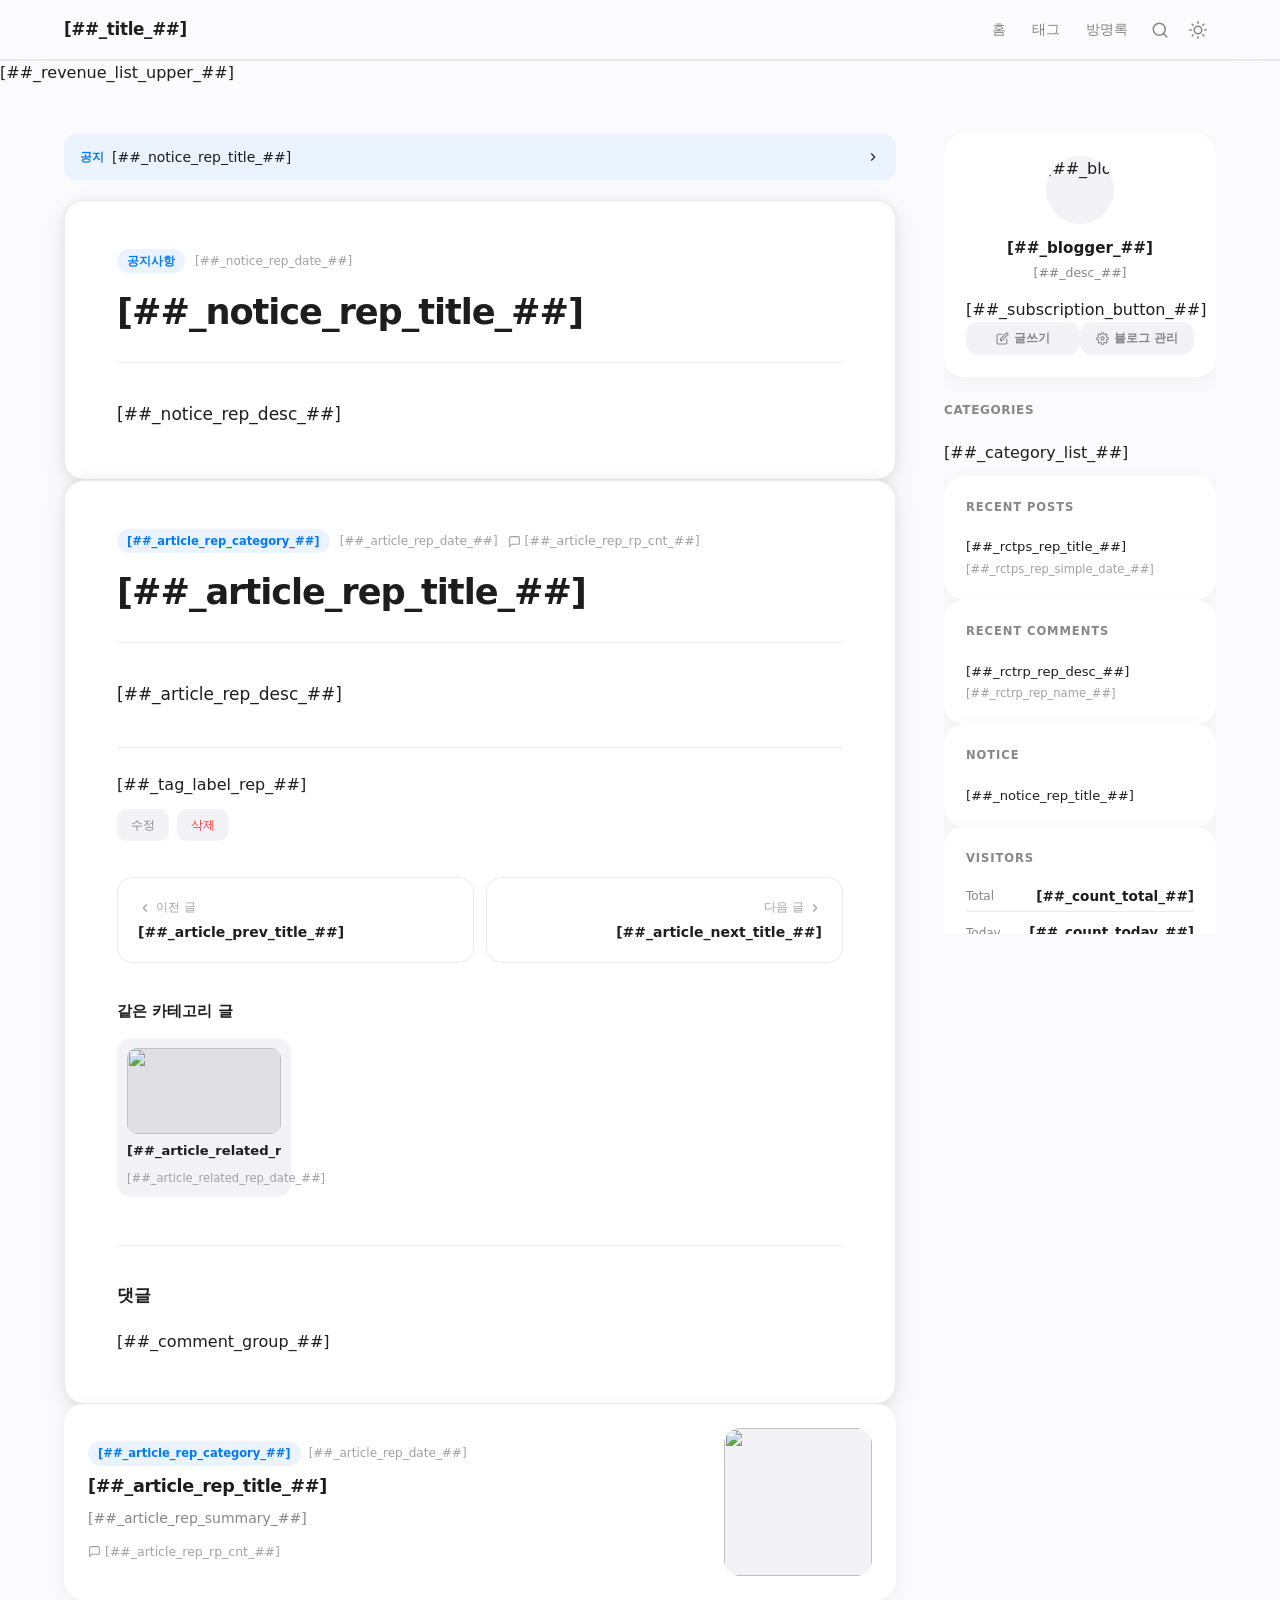
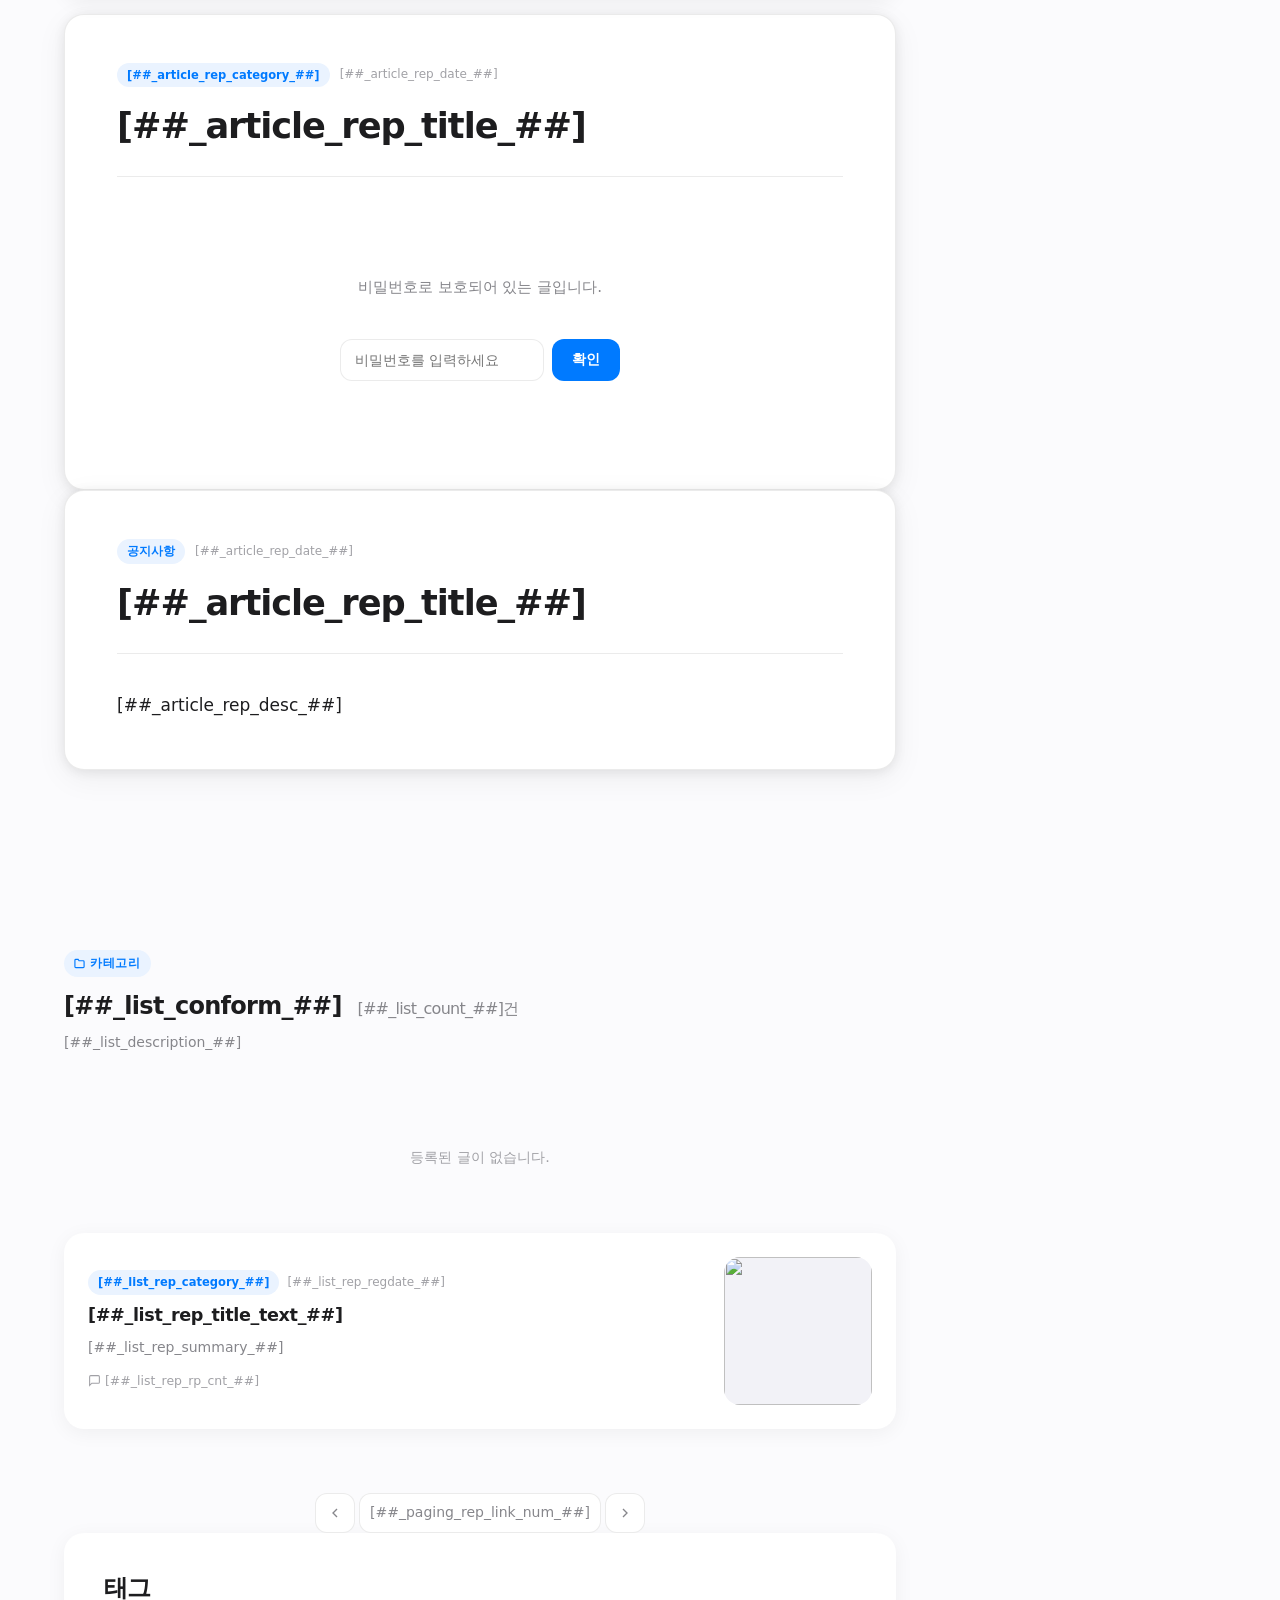
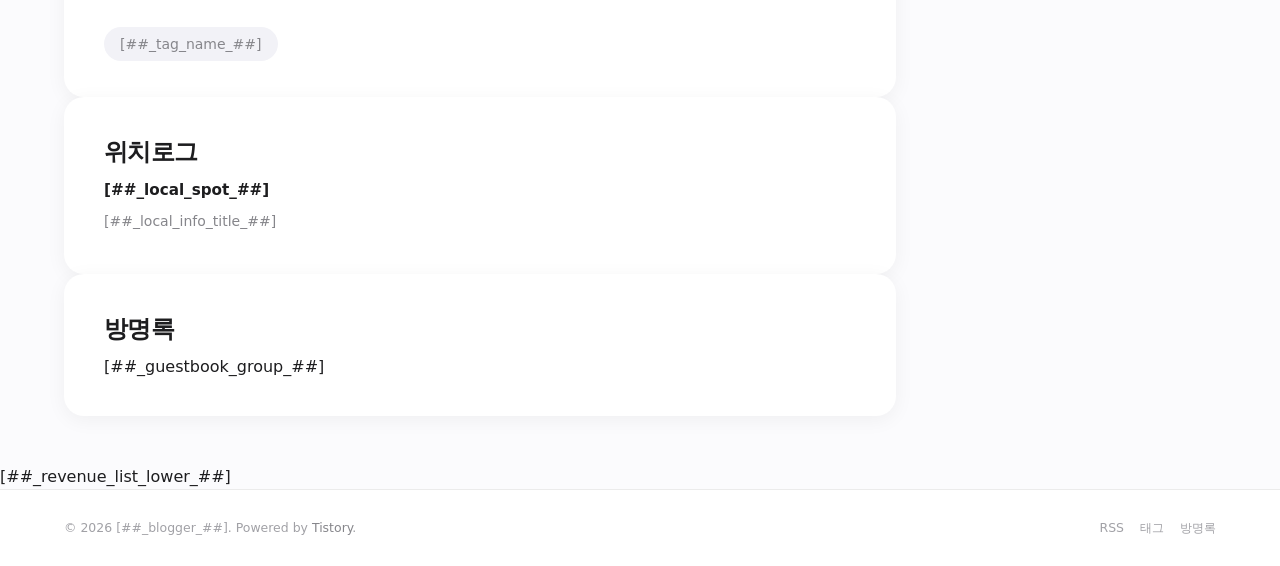
==== skin.html @ ece9ba7c "First Version: Yangne-Throwing_Apple" ====
<!DOCTYPE html>
<html lang="ko" data-theme="light">
<head>
  <title>[##_page_title_##]</title>
  <meta name="viewport" content="width=device-width, initial-scale=1.0">
  <meta charset="utf-8" />
  <meta name="title" content="[##_page_title_##] :: [##_title_##]" />
  <link rel="alternate" type="application/rss+xml" title="[##_title_##]" href="[##_rss_url_##]" />
  <link rel="stylesheet" href="//cdn.jsdelivr.net/npm/xeicon@2.3.3/xeicon.min.css">
  <link rel="stylesheet" href="./style.css" />

  <!-- Pre-paint theme init: runs before CSS renders to prevent flash -->
  <script>
    (function () {
      var saved = localStorage.getItem('atm-theme');
      var preferred = window.matchMedia('(prefers-color-scheme: dark)').matches ? 'dark' : 'light';
      document.documentElement.dataset.theme = saved || preferred;
    }());
  </script>

  <!-- Cover image override (skin option) -->
  <s_if_var_cover-image>
  <style>.hero-bg { background-image: url('[##_var_cover-image_##]') !important; }</style>
  </s_if_var_cover-image>

  <link rel="preconnect" href="https://cdn.jsdelivr.net" crossorigin>
  <link rel="preload" as="style" href="https://cdn.jsdelivr.net/gh/orioncactus/pretendard@v1.3.9/dist/web/variable/pretendardvariable.min.css">
  <link rel="stylesheet" href="https://cdn.jsdelivr.net/gh/orioncactus/pretendard@v1.3.9/dist/web/variable/pretendardvariable.min.css">
  <link rel="stylesheet" type="text/css" href="./style.css">
  <script> (function () { var test = vhCheck();}()); </script>
</head>
<body id="[##_body_id_##]">
<s_t3>

<!-- ============================================================
     HEADER
     ============================================================ -->
<header class="site-header" id="siteHeader">
  <div class="header-inner">
    <h1 class="site-title">
      <a href="[##_blog_link_##]">[##_title_##]</a>
    </h1>
    <nav class="site-nav" id="siteNav">
      <a href="[##_blog_link_##]" class="nav-link">홈</a>
      <a href="[##_taglog_link_##]" class="nav-link">태그</a>
      <a href="[##_guestbook_link_##]" class="nav-link">방명록</a>

      <!-- Search -->
      <div class="search-wrap">
        <button class="icon-btn search-toggle" id="searchToggle" aria-label="검색 열기" aria-expanded="false">
          <svg width="18" height="18" viewBox="0 0 24 24" fill="none" stroke="currentColor" stroke-width="2" stroke-linecap="round" stroke-linejoin="round" aria-hidden="true"><circle cx="11" cy="11" r="8"/><path d="m21 21-4.35-4.35"/></svg>
        </button>
        <div class="search-dropdown" id="searchDropdown" role="search">
          <form class="search-form" onsubmit="location.href='[##_blog_link_##]/search/'+encodeURIComponent(this.q.value);return false;">
            <input type="text" name="q" class="search-input" placeholder="검색어를 입력하세요" autocomplete="off" aria-label="검색어">
            <button type="submit" class="search-submit" aria-label="검색">
              <svg width="16" height="16" viewBox="0 0 24 24" fill="none" stroke="currentColor" stroke-width="2" stroke-linecap="round" stroke-linejoin="round" aria-hidden="true"><circle cx="11" cy="11" r="8"/><path d="m21 21-4.35-4.35"/></svg>
            </button>
          </form>
        </div>
      </div>

      <!-- Dark/Light toggle -->
      <button class="icon-btn theme-toggle" id="themeToggle" aria-label="테마 전환">
        <svg class="icon-sun" width="18" height="18" viewBox="0 0 24 24" fill="none" stroke="currentColor" stroke-width="2" stroke-linecap="round" stroke-linejoin="round" aria-hidden="true"><circle cx="12" cy="12" r="5"/><line x1="12" y1="1" x2="12" y2="3"/><line x1="12" y1="21" x2="12" y2="23"/><line x1="4.22" y1="4.22" x2="5.64" y2="5.64"/><line x1="18.36" y1="18.36" x2="19.78" y2="19.78"/><line x1="1" y1="12" x2="3" y2="12"/><line x1="21" y1="12" x2="23" y2="12"/><line x1="4.22" y1="19.78" x2="5.64" y2="18.36"/><line x1="18.36" y1="5.64" x2="19.78" y2="4.22"/></svg>
        <svg class="icon-moon" width="18" height="18" viewBox="0 0 24 24" fill="none" stroke="currentColor" stroke-width="2" stroke-linecap="round" stroke-linejoin="round" aria-hidden="true"><path d="M21 12.79A9 9 0 1 1 11.21 3 7 7 0 0 0 21 12.79z"/></svg>
      </button>

      <!-- Mobile menu toggle -->
      <button class="icon-btn mobile-menu-btn" id="mobileMenuBtn" aria-label="사이드바 열기" aria-expanded="false">
        <svg width="20" height="20" viewBox="0 0 24 24" fill="none" stroke="currentColor" stroke-width="2" stroke-linecap="round" stroke-linejoin="round" aria-hidden="true"><line x1="3" y1="6" x2="21" y2="6"/><line x1="3" y1="12" x2="21" y2="12"/><line x1="3" y1="18" x2="21" y2="18"/></svg>
      </button>
    </nav>
  </div>
  <div class="reading-progress-bar" id="readingProgress" role="progressbar" aria-label="읽기 진행도"></div>
</header>

<!-- ============================================================
     AD: Revenue Upper
     ============================================================ -->
[##_revenue_list_upper_##]

<!-- ============================================================
     HERO (shown only on index page via CSS #tt-body-index scoping)
     ============================================================ -->
<section class="hero-section" aria-label="블로그 소개">
  <div class="hero-bg" aria-hidden="true"></div>
  <div class="hero-overlay" aria-hidden="true"></div>
  <div class="hero-content">
    <div class="hero-info">
      <h2 class="hero-title">[##_title_##]</h2>
      <p class="hero-desc">[##_desc_##]</p>
    </div>
  </div>
</section>

<!-- ============================================================
     MAIN LAYOUT: 2-column (main + sidebar)
     ============================================================ -->
<div class="site-wrapper">

  <main class="main-content" id="mainContent">

    <!-- NOTICE -->
    <s_notice_rep>
    <s_index_article_rep>
    <a href="[##_notice_rep_link_##]" class="notice-bar">
      <span class="notice-chip" aria-label="공지사항">공지</span>
      <span class="notice-text">[##_notice_rep_title_##]</span>
      <svg width="14" height="14" viewBox="0 0 24 24" fill="none" stroke="currentColor" stroke-width="2" aria-hidden="true"><polyline points="9 18 15 12 9 6"/></svg>
    </a>
    </s_index_article_rep>
    <s_permalink_article_rep>
    <article class="post-detail" itemscope itemtype="http://schema.org/Article">
      <header class="post-detail-header">
        <div class="post-detail-meta">
          <span class="post-category">공지사항</span>
          <time class="post-date" itemprop="datePublished">[##_notice_rep_date_##]</time>
        </div>
        <h1 class="post-detail-title" itemprop="headline">[##_notice_rep_title_##]</h1>
      </header>
      <div class="post-content" itemprop="articleBody">
        [##_notice_rep_desc_##]
      </div>
    </article>
    </s_permalink_article_rep>
    </s_notice_rep>

    <!-- ========================================================
         INDEX: Article list (rendered on index / category / archive pages)
         PERMALINK: Single post detail
         ======================================================== -->
    <s_article_rep>
    <s_permalink_article_rep>
    <article class="post-detail" itemscope itemtype="http://schema.org/BlogPosting">
      <header class="post-detail-header">
        <div class="post-detail-meta">
          <a href="[##_article_rep_category_link_##]" class="post-category">[##_article_rep_category_##]</a>
          <time class="post-date" itemprop="datePublished">[##_article_rep_date_##]</time>
          <s_rp_count>
          <span class="post-comment-count" aria-label="댓글 수">
            <svg width="13" height="13" viewBox="0 0 24 24" fill="none" stroke="currentColor" stroke-width="2" aria-hidden="true"><path d="M21 15a2 2 0 0 1-2 2H7l-4 4V5a2 2 0 0 1 2-2h14a2 2 0 0 1 2 2z"/></svg>
            [##_article_rep_rp_cnt_##]
          </span>
          </s_rp_count>
        </div>
        <h1 class="post-detail-title" itemprop="headline">[##_article_rep_title_##]</h1>
      </header>

      <div class="post-content" id="postContent" itemprop="articleBody">
        [##_article_rep_desc_##]
      </div>

      <footer class="post-detail-footer">
        <s_tag_label>
        <div class="post-tags" aria-label="태그">[##_tag_label_rep_##]</div>
        </s_tag_label>

        <s_ad_div>
        <div class="post-admin-bar">
          <a href="[##_s_ad_m_link_##]" class="admin-btn">수정</a>
          <a href="#" onclick="[##_s_ad_d_onclick_##]" class="admin-btn admin-btn-danger">삭제</a>
        </div>
        </s_ad_div>
      </footer>

      <!-- Prev / Next navigation -->
      <nav class="post-nav" aria-label="이전/다음 글">
        <s_article_prev>
        <a href="[##_article_prev_link_##]" class="post-nav-item post-nav-prev">
          <span class="post-nav-label">
            <svg width="14" height="14" viewBox="0 0 24 24" fill="none" stroke="currentColor" stroke-width="2" aria-hidden="true"><polyline points="15 18 9 12 15 6"/></svg>
            이전 글
          </span>
          <span class="post-nav-title">[##_article_prev_title_##]</span>
        </a>
        </s_article_prev>
        <s_article_next>
        <a href="[##_article_next_link_##]" class="post-nav-item post-nav-next">
          <span class="post-nav-label">
            다음 글
            <svg width="14" height="14" viewBox="0 0 24 24" fill="none" stroke="currentColor" stroke-width="2" aria-hidden="true"><polyline points="9 18 15 12 9 6"/></svg>
          </span>
          <span class="post-nav-title">[##_article_next_title_##]</span>
        </a>
        </s_article_next>
      </nav>

      <!-- Related posts -->
      <s_article_related>
      <section class="related-posts">
        <h2 class="related-posts-heading">같은 카테고리 글</h2>
        <div class="related-posts-grid">
          <s_article_related_rep>
          <a href="[##_article_related_rep_link_##]" class="related-post-card [##_article_related_rep_type_##]">
            <s_article_related_rep_thumbnail>
            <div class="related-post-thumb">
              <img src="[##_article_related_rep_thumbnail_link_##]" alt="" loading="lazy">
            </div>
            </s_article_related_rep_thumbnail>
            <span class="related-post-title">[##_article_related_rep_title_##]</span>
            <span class="related-post-date">[##_article_related_rep_date_##]</span>
          </a>
          </s_article_related_rep>
        </div>
      </section>
      </s_article_related>

      <!-- Comments (modern Tistory React comment system) -->
      <s_rp>
      <section class="comments-section" aria-label="댓글">
        <h2 class="comments-heading">댓글</h2>
        [##_comment_group_##]
      </section>
      </s_rp>
    </article>
    </s_permalink_article_rep>

    <s_index_article_rep>
    <article class="post-card">
      <div class="post-card-inner">
        <div class="post-card-body">
          <div class="post-card-meta">
            <a href="[##_article_rep_category_link_##]" class="post-category">[##_article_rep_category_##]</a>
            <time class="post-date">[##_article_rep_date_##]</time>
          </div>
          <h2 class="post-card-title">
            <a href="[##_article_rep_link_##]" class="post-card-link">[##_article_rep_title_##]</a>
          </h2>
          <p class="post-card-summary">[##_article_rep_summary_##]</p>
          <div class="post-card-footer">
            <s_rp_count>
            <span class="post-comment-count" aria-label="댓글 수">
              <svg width="13" height="13" viewBox="0 0 24 24" fill="none" stroke="currentColor" stroke-width="2" aria-hidden="true"><path d="M21 15a2 2 0 0 1-2 2H7l-4 4V5a2 2 0 0 1 2-2h14a2 2 0 0 1 2 2z"/></svg>
              [##_article_rep_rp_cnt_##]
            </span>
            </s_rp_count>
          </div>
        </div>
        <s_article_rep_thumbnail>
        <div class="post-card-thumb" aria-hidden="true">
          <img src="[##_article_rep_thumbnail_url_##]" alt="" loading="lazy">
        </div>
        </s_article_rep_thumbnail>
      </div>
    </article>
    </s_index_article_rep>
    </s_article_rep>

    <!-- ========================================================
         PROTECTED: 비밀글 페이지
         ======================================================== -->
    <s_article_protected>
    <s_permalink_article_rep>
    <article class="post-detail">
      <header class="post-detail-header">
        <div class="post-detail-meta">
          <a href="[##_article_rep_category_link_##]" class="post-category">[##_article_rep_category_##]</a>
          <time class="post-date">[##_article_rep_date_##]</time>
        </div>
        <h1 class="post-detail-title">[##_article_rep_title_##]</h1>
      </header>
      <div class="post-content">
        <div class="protected-area">
          <p class="protected-message">비밀번호로 보호되어 있는 글입니다.</p>
          <form class="protected-form" onsubmit="[##_article_dissolve_##]">
            <input type="password" id="[##_article_password_##]" name="[##_article_password_##]" placeholder="비밀번호를 입력하세요" />
            <button type="submit">확인</button>
          </form>
        </div>
      </div>
    </article>
    </s_permalink_article_rep>
    </s_article_protected>

    <!-- ========================================================
         PAGE REP: 공지사항 / 페이지 타입 글
         ======================================================== -->
    <s_page_rep>
    <s_permalink_article_rep>
    <article class="post-detail" itemscope itemtype="http://schema.org/Article">
      <header class="post-detail-header">
        <div class="post-detail-meta">
          <span class="post-category">공지사항</span>
          <time class="post-date" itemprop="datePublished">[##_article_rep_date_##]</time>
        </div>
        <h1 class="post-detail-title" itemprop="headline">[##_article_rep_title_##]</h1>
      </header>
      <div class="post-content" itemprop="articleBody">
        [##_article_rep_desc_##]
      </div>
    </article>
    </s_permalink_article_rep>
    </s_page_rep>

    <!-- ========================================================
         LIST: Category / Tag / Search results
         ======================================================== -->
    <s_list>
    <div class="list-page">
      <div class="list-page-header">
        <s_list_image>
        <div class="list-page-cover" style="background-image:url('[##_list_image_##]')" aria-hidden="true"></div>
        </s_list_image>
        <div class="list-page-eyebrow">
          <span class="list-page-badge">
            <svg width="11" height="11" viewBox="0 0 24 24" fill="none" stroke="currentColor" stroke-width="2.5" aria-hidden="true"><path d="M22 19a2 2 0 0 1-2 2H4a2 2 0 0 1-2-2V5a2 2 0 0 1 2-2h5l2 3h9a2 2 0 0 1 2 2z"/></svg>
            카테고리
          </span>
        </div>
        <h2 class="list-page-title">
          [##_list_conform_##]
          <span class="list-page-count">[##_list_count_##]건</span>
        </h2>
        <p class="list-page-desc">[##_list_description_##]</p>
      </div>

      <s_list_empty>
      <div class="list-empty">등록된 글이 없습니다.</div>
      </s_list_empty>

      <s_list_rep>
      <article class="post-card">
        <div class="post-card-inner">
          <div class="post-card-body">
            <div class="post-card-meta">
              <a href="[##_list_rep_category_link_##]" class="post-category">[##_list_rep_category_##]</a>
              <span class="post-date">[##_list_rep_regdate_##]</span>
            </div>
            <h2 class="post-card-title">
              <a href="[##_list_rep_link_##]" class="post-card-link">[##_list_rep_title_text_##]</a>
            </h2>
            <p class="post-card-summary">[##_list_rep_summary_##]</p>
            <div class="post-card-footer">
              <span class="post-comment-count" aria-label="댓글 수">
                <svg width="13" height="13" viewBox="0 0 24 24" fill="none" stroke="currentColor" stroke-width="2" aria-hidden="true"><path d="M21 15a2 2 0 0 1-2 2H7l-4 4V5a2 2 0 0 1 2-2h14a2 2 0 0 1 2 2z"/></svg>
                [##_list_rep_rp_cnt_##]
              </span>
            </div>
          </div>
          <s_list_rep_thumbnail>
          <div class="post-card-thumb" aria-hidden="true">
            <img src="[##_list_rep_thumbnail_url_##]" alt="" loading="lazy">
          </div>
          </s_list_rep_thumbnail>
        </div>
      </article>
      </s_list_rep>
    </div>
    </s_list>

    <!-- ========================================================
         PAGINATION
         ======================================================== -->
    <s_paging>
    <nav class="pagination" aria-label="페이지 탐색">
      <a [##_prev_page_##] class="page-btn page-prev" aria-label="이전 페이지">
        <svg width="16" height="16" viewBox="0 0 24 24" fill="none" stroke="currentColor" stroke-width="2" aria-hidden="true"><polyline points="15 18 9 12 15 6"/></svg>
      </a>
      <span class="page-numbers">
        <s_paging_rep>
        <a [##_paging_rep_link_##] class="page-num">[##_paging_rep_link_num_##]</a>
        </s_paging_rep>
      </span>
      <a [##_next_page_##] class="page-btn page-next" aria-label="다음 페이지">
        <svg width="16" height="16" viewBox="0 0 24 24" fill="none" stroke="currentColor" stroke-width="2" aria-hidden="true"><polyline points="9 18 15 12 9 6"/></svg>
      </a>
    </nav>
    </s_paging>

    <!-- ========================================================
         TAG CLOUD PAGE
         ======================================================== -->
    <s_tag>
    <div class="tag-cloud-page">
      <h2 class="list-page-title">태그</h2>
      <div class="tag-cloud">
        <s_tag_rep>
        <a href="[##_tag_link_##]" class="tag-item [##_tag_class_##]">[##_tag_name_##]</a>
        </s_tag_rep>
      </div>
    </div>
    </s_tag>

    <!-- ========================================================
         LOCAL LOG PAGE
         ======================================================== -->
    <s_local>
    <div class="tag-cloud-page">
      <h2 class="list-page-title">위치로그</h2>
      <s_local_spot_rep>
        <p class="local-spot">[##_local_spot_##]</p>
      </s_local_spot_rep>
      <s_local_info_rep>
        <p class="local-info" style="padding-left:[##_local_info_depth_##]px">
          <a href="[##_local_info_link_##]">[##_local_info_title_##]</a>
        </p>
      </s_local_info_rep>
    </div>
    </s_local>

    <!-- ========================================================
         GUESTBOOK PAGE
         ======================================================== -->
    <s_guest>
    <div class="guestbook-page">
      <h2 class="list-page-title">방명록</h2>
      [##_guestbook_group_##]
    </div>
    </s_guest>

  </main><!-- /.main-content -->

  <!-- ========================================================
       SIDEBAR
       ======================================================== -->
  <aside class="site-sidebar" id="siteSidebar" aria-label="사이드바">
    <s_sidebar>
      <s_sidebar_element>
        <!-- 프로필 -->
        <div class="sidebar-widget sidebar-profile">
          <div class="sidebar-profile-avatar" aria-hidden="true">[##_blog_image_##]</div>
          <p class="sidebar-profile-name">[##_blogger_##]</p>
          <p class="sidebar-profile-desc">[##_desc_##]</p>
          <div class="profile-subscribe-wrap">
            [##_subscription_button_##]
          </div>
          <div class="profile-admin-btns [##_role_group_##]">
            <button type="button" class="profile-admin-btn btn-write">
              <svg width="13" height="13" viewBox="0 0 24 24" fill="none" stroke="currentColor" stroke-width="2" stroke-linecap="round" stroke-linejoin="round" aria-hidden="true"><path d="M11 4H4a2 2 0 0 0-2 2v14a2 2 0 0 0 2 2h14a2 2 0 0 0 2-2v-7"/><path d="M18.5 2.5a2.121 2.121 0 0 1 3 3L12 15l-4 1 1-4 9.5-9.5z"/></svg>
              글쓰기
            </button>
            <button type="button" class="profile-admin-btn btn-blog-manage">
              <svg width="13" height="13" viewBox="0 0 24 24" fill="none" stroke="currentColor" stroke-width="2" stroke-linecap="round" stroke-linejoin="round" aria-hidden="true"><circle cx="12" cy="12" r="3"/><path d="M19.4 15a1.65 1.65 0 0 0 .33 1.82l.06.06a2 2 0 0 1-2.83 2.83l-.06-.06a1.65 1.65 0 0 0-1.82-.33 1.65 1.65 0 0 0-1 1.51V21a2 2 0 0 1-4 0v-.09A1.65 1.65 0 0 0 9 19.4a1.65 1.65 0 0 0-1.82.33l-.06.06a2 2 0 0 1-2.83-2.83l.06-.06A1.65 1.65 0 0 0 4.68 15a1.65 1.65 0 0 0-1.51-1H3a2 2 0 0 1 0-4h.09A1.65 1.65 0 0 0 4.6 9a1.65 1.65 0 0 0-.33-1.82l-.06-.06a2 2 0 0 1 2.83-2.83l.06.06A1.65 1.65 0 0 0 9 4.68a1.65 1.65 0 0 0 1-1.51V3a2 2 0 0 1 4 0v.09a1.65 1.65 0 0 0 1 1.51 1.65 1.65 0 0 0 1.82-.33l.06-.06a2 2 0 0 1 2.83 2.83l-.06.06A1.65 1.65 0 0 0 19.4 9a1.65 1.65 0 0 0 1.51 1H21a2 2 0 0 1 0 4h-.09a1.65 1.65 0 0 0-1.51 1z"/></svg>
              블로그 관리
            </button>
          </div>
        </div>
      </s_sidebar_element>
    </s_sidebar>
    <s_sidebar>
      <s_sidebar_element>
        <!-- 카테고리 -->
        <div class="sidebar-widget sidebar-category">
          <h3 class="sidebar-widget-title">CATEGORIES</h3>
          [##_category_list_##]
        </div>
      </s_sidebar_element>
      <s_sidebar_element>
        <!-- 최근에 올라온 글 -->
        <div class="sidebar-widget">
          <h3 class="sidebar-widget-title">RECENT POSTS</h3>
          <ul class="sidebar-recent-list">
            <s_rctps_rep>
            <li class="sidebar-recent-item">
              <a href="[##_rctps_rep_link_##]" class="sidebar-recent-link">
                <span class="sidebar-recent-title">[##_rctps_rep_title_##]</span>
                <span class="sidebar-recent-date">[##_rctps_rep_simple_date_##]</span>
              </a>
            </li>
            </s_rctps_rep>
          </ul>
        </div>
      </s_sidebar_element>
      <s_sidebar_element>
        <!-- 최근에 달린 댓글 -->
        <div class="sidebar-widget">
          <h3 class="sidebar-widget-title">RECENT COMMENTS</h3>
          <ul class="sidebar-recent-list">
            <s_rctrp_rep>
            <li class="sidebar-recent-item">
              <a href="[##_rctrp_rep_link_##]" class="sidebar-recent-link">
                <span class="sidebar-recent-title">[##_rctrp_rep_desc_##]</span>
                <span class="sidebar-recent-date">[##_rctrp_rep_name_##]</span>
              </a>
            </li>
            </s_rctrp_rep>
          </ul>
        </div>
      </s_sidebar_element>
      <s_sidebar_element>
        <!-- 공지사항 -->
        <s_rct_notice>
        <div class="sidebar-widget">
          <h3 class="sidebar-widget-title">NOTICE</h3>
          <ul class="sidebar-recent-list">
            <s_rct_notice_rep>
            <li class="sidebar-recent-item">
              <a href="[##_notice_rep_link_##]" class="sidebar-recent-link">
                <span class="sidebar-recent-title">[##_notice_rep_title_##]</span>
              </a>
            </li>
            </s_rct_notice_rep>
          </ul>
        </div>
        </s_rct_notice>
      </s_sidebar_element>
      <s_sidebar_element>
        <!-- 방문자수 -->
        <div class="sidebar-widget">
          <h3 class="sidebar-widget-title">VISITORS</h3>
          <div class="sidebar-counter">
            <div class="sidebar-counter-item">
              <span class="sidebar-counter-label">Total</span>
              <span class="sidebar-counter-value">[##_count_total_##]</span>
            </div>
            <div class="sidebar-counter-item">
              <span class="sidebar-counter-label">Today</span>
              <span class="sidebar-counter-value">[##_count_today_##]</span>
            </div>
            <div class="sidebar-counter-item">
              <span class="sidebar-counter-label">Yesterday</span>
              <span class="sidebar-counter-value">[##_count_yesterday_##]</span>
            </div>
          </div>
        </div>
      </s_sidebar_element>
      <s_sidebar_element>
        <!-- 태그 -->
        <div class="sidebar-widget">
          <h3 class="sidebar-widget-title">TAGS</h3>
          <div class="sidebar-tag-cloud">
            <s_random_tags>
            <a href="[##_tag_link_##]" class="sidebar-tag-item [##_tag_class_##]">[##_tag_name_##]</a>
            </s_random_tags>
          </div>
        </div>
      </s_sidebar_element>
    </s_sidebar>

    <!-- TOC: shown by JS when post has 2+ headings -->
    <div class="sidebar-widget sidebar-toc" id="tocWidget" aria-label="목차">
      <h3 class="sidebar-widget-title">목차</h3>
      <nav class="toc-nav" id="tocNav"></nav>
    </div>
  </aside>

</div><!-- /.site-wrapper -->

<!-- ============================================================
     AD: Revenue Lower
     ============================================================ -->
[##_revenue_list_lower_##]

<!-- ============================================================
     FOOTER
     ============================================================ -->
<footer class="site-footer">
  <div class="footer-inner">
    <p class="footer-copy">
      &copy; <span id="footerYear"></span> [##_blogger_##].
      Powered by <a href="https://www.tistory.com" rel="noopener noreferrer">Tistory</a>.
    </p>
    <nav class="footer-nav" aria-label="푸터 내비게이션">
      <a href="[##_rss_url_##]" class="footer-link">RSS</a>
      <a href="[##_taglog_link_##]" class="footer-link">태그</a>
      <a href="[##_guestbook_link_##]" class="footer-link">방명록</a>
    </nav>
  </div>
</footer>

<!-- ============================================================
     SCRIPTS
     ============================================================ -->
<script>
(function () {
  'use strict';

  /* Footer year */
  var yearEl = document.getElementById('footerYear');
  if (yearEl) yearEl.textContent = new Date().getFullYear();

  /* Dark / light theme toggle */
  var themeToggle = document.getElementById('themeToggle');
  if (themeToggle) {
    themeToggle.addEventListener('click', function () {
      var next = document.documentElement.dataset.theme === 'dark' ? 'light' : 'dark';
      document.documentElement.dataset.theme = next;
      localStorage.setItem('atm-theme', next);
    });
  }

  /* Reading progress bar */
  var progressBar = document.getElementById('readingProgress');
  if (progressBar) {
    window.addEventListener('scroll', function () {
      var st = window.pageYOffset;
      var dh = document.documentElement.scrollHeight - document.documentElement.clientHeight;
      progressBar.style.width = (dh > 0 ? Math.min(st / dh * 100, 100) : 0) + '%';
    }, { passive: true });
  }

  /* Mobile sidebar toggle */
  var mobileBtn = document.getElementById('mobileMenuBtn');
  var sidebar = document.getElementById('siteSidebar');
  if (mobileBtn && sidebar) {
    mobileBtn.addEventListener('click', function () {
      var open = sidebar.classList.toggle('is-open');
      document.body.classList.toggle('sidebar-open', open);
      mobileBtn.setAttribute('aria-expanded', String(open));
    });
    document.addEventListener('click', function (e) {
      if (sidebar.classList.contains('is-open') &&
          !sidebar.contains(e.target) && e.target !== mobileBtn) {
        sidebar.classList.remove('is-open');
        document.body.classList.remove('sidebar-open');
        mobileBtn.setAttribute('aria-expanded', 'false');
      }
    });
  }

  /* Search dropdown */
  var searchToggle = document.getElementById('searchToggle');
  var searchDropdown = document.getElementById('searchDropdown');
  if (searchToggle && searchDropdown) {
    searchToggle.addEventListener('click', function (e) {
      e.stopPropagation();
      var open = searchDropdown.classList.toggle('is-open');
      searchToggle.setAttribute('aria-expanded', String(open));
      if (open) searchDropdown.querySelector('.search-input').focus();
    });
    document.addEventListener('click', function (e) {
      if (!searchDropdown.contains(e.target)) {
        searchDropdown.classList.remove('is-open');
        searchToggle.setAttribute('aria-expanded', 'false');
      }
    });
    document.addEventListener('keydown', function (e) {
      if (e.key === 'Escape') {
        searchDropdown.classList.remove('is-open');
        searchToggle.setAttribute('aria-expanded', 'false');
      }
    });
  }

  /* TOC: build from post headings, scroll-spy via IntersectionObserver */
  var postContent = document.getElementById('postContent');
  var tocWidget = document.getElementById('tocWidget');
  var tocNav = document.getElementById('tocNav');
  if (postContent && tocWidget && tocNav) {
    var headings = Array.prototype.slice.call(postContent.querySelectorAll('h2, h3'));
    if (headings.length >= 2) {
      tocWidget.style.display = 'block';
      var counter = 0;
      headings.forEach(function (h) {
        if (!h.id) h.id = 'toc-' + (counter++);
      });
      var ul = document.createElement('ul');
      ul.className = 'toc-list';
      headings.forEach(function (h) {
        var li = document.createElement('li');
        li.className = 'toc-item' + (h.tagName === 'H3' ? ' toc-h3' : '');
        var a = document.createElement('a');
        a.className = 'toc-link';
        a.href = '#' + h.id;
        a.textContent = h.textContent;
        a.dataset.id = h.id;
        li.appendChild(a);
        ul.appendChild(li);
      });
      tocNav.appendChild(ul);

      if ('IntersectionObserver' in window) {
        var observer = new IntersectionObserver(function (entries) {
          entries.forEach(function (entry) {
            if (entry.isIntersecting) {
              tocNav.querySelectorAll('.toc-link').forEach(function (l) {
                l.classList.remove('is-active');
              });
              var activeLink = tocNav.querySelector('[data-id="' + entry.target.id + '"]');
              if (activeLink) activeLink.classList.add('is-active');
            }
          });
        }, { rootMargin: '-56px 0px -60% 0px', threshold: 0 });
        headings.forEach(function (h) { observer.observe(h); });
      }

      tocNav.addEventListener('click', function (e) {
        var link = e.target.closest('.toc-link');
        if (!link) return;
        e.preventDefault();
        var target = document.getElementById(link.dataset.id);
        if (target) {
          var headerEl = document.getElementById('siteHeader');
          var offset = (headerEl ? headerEl.offsetHeight : 60) + 16;
          window.scrollTo({
            top: target.getBoundingClientRect().top + window.pageYOffset - offset,
            behavior: 'smooth'
          });
        }
      });
    }
  }

  var adminBtns = document.querySelector('.profile-admin-btns');
  if (adminBtns && adminBtns.classList.length > 1) {
    adminBtns.style.display = 'flex';
  }
  var btnWrite = document.querySelector('.btn-write');
  if (btnWrite) {
    btnWrite.addEventListener('click', function() {
      window.location.href = '[##_blog_link_##]/manage/newpost/';
    });
  }
  var btnBlogManage = document.querySelector('.btn-blog-manage');
  if (btnBlogManage) {
    btnBlogManage.addEventListener('click', function() {
      window.location.href = '[##_blog_link_##]/manage/';
    });
  }

  /* Format category: remove parentheses and tree icons */
  var categoryWidget = document.querySelector('.sidebar-category');
  if (categoryWidget) {
    // 1. Remove parentheses from counts
    var countSpans = categoryWidget.querySelectorAll('.c_cnt, .cnt');
    countSpans.forEach(function(span) {
      span.textContent = span.textContent.replace(/[\(\)]/g, '');
    });

    // 2. Hide only the "분류 전체보기" anchor — not its container li (which may hold the category_list)
    var linkTitEl = categoryWidget.querySelector('.link_tit');
    if (linkTitEl) {
      if (linkTitEl.tagName === 'A') {
        linkTitEl.style.display = 'none';
      } else {
        var linkTitA = linkTitEl.querySelector(':scope > a');
        if (linkTitA) linkTitA.style.display = 'none';
      }
    }

    // 3. Clean up tree characters or images inside links
    var catLinks = categoryWidget.querySelectorAll('a');
    catLinks.forEach(function(link) {
      var imgs = link.querySelectorAll('img');
      imgs.forEach(function(img) { img.style.display = 'none'; });

      link.childNodes.forEach(function(node) {
        if (node.nodeType === Node.TEXT_NODE) {
          // Remove tree drawing characters often used by Tistory or legacy browsers
          var text = node.textContent.replace(/[└├│─⊞⊟]/g, '').trim();
          // Remove parentheses if count is just text
          text = text.replace(/\s*\(\d+\)/g, function(m) {
            return ' ' + m.replace(/[\(\)]/g, '');
          });
          if (node.textContent !== text) {
            node.textContent = text;
          }
        }
      });
    });
  }
}());
</script>

</s_t3>
</body>
</html>
---- style.css ----
/* ============================================================
   Apple Toss Minimal — Tistory Skin
   ============================================================ */

/* 1. Custom Properties
   ============================================================ */
:root {
  --color-bg:           #FBFBFD;
  --color-surface:      #FFFFFF;
  --color-text-1:       #1D1D1F;
  --color-text-2:       #86868B;
  --color-text-3:       #A1A1A6;
  --color-accent:       #007AFF;
  --color-accent-bg:    #EAF3FF;
  --color-border:       rgba(0, 0, 0, 0.08);
  --color-chip-bg:      #F2F2F7;
  --shadow-card:        0 4px 20px rgba(0, 0, 0, 0.05);
  --shadow-hover:       0 12px 40px rgba(0, 0, 0, 0.12);
  --shadow-header:      0 1px 0 rgba(0, 0, 0, 0.06);
  --radius-card:        20px;
  --radius-btn:         12px;
  --radius-chip:        100px;
  --font:               'Pretendard Variable', 'Pretendard', -apple-system, BlinkMacSystemFont, 'system-ui', sans-serif;
  --header-h:           60px;
  --ease:               cubic-bezier(0.4, 0, 0.2, 1);
  --dur:                0.3s;
  --theme-dur:          0.4s ease;
  --max-prose:          800px;
  --sidebar-w:          272px;
}

[data-theme="dark"] {
  --color-bg:           #111111;
  --color-surface:      #1C1C1E;
  --color-text-1:       #F5F5F7;
  --color-text-2:       #8E8E93;
  --color-text-3:       #636366;
  --color-accent:       #3182F6;
  --color-accent-bg:    #1A2B4A;
  --color-border:       rgba(255, 255, 255, 0.08);
  --color-chip-bg:      #2C2C2E;
  --shadow-card:        0 4px 20px rgba(0, 0, 0, 0.25);
  --shadow-hover:       0 12px 40px rgba(0, 0, 0, 0.45);
  --shadow-header:      0 1px 0 rgba(255, 255, 255, 0.06);
}


/* 2. Reset + Base
   ============================================================ */
*, *::before, *::after {
  box-sizing: border-box;
  margin: 0;
  padding: 0;
}

html {
  scroll-behavior: smooth;
}

body {
  font-family: var(--font);
  font-size: 1rem;
  line-height: 1.6;
  color: var(--color-text-1);
  background: var(--color-bg);
  transition: background-color var(--theme-dur), color var(--theme-dur);
  -webkit-font-smoothing: antialiased;
  -moz-osx-font-smoothing: grayscale;
}

a { color: inherit; text-decoration: none; }

img { max-width: 100%; height: auto; display: block; }

button {
  background: none;
  border: none;
  cursor: pointer;
  font-family: inherit;
}

ul, ol { list-style: none; }


/* 3. Header
   ============================================================ */
.site-header {
  position: sticky;
  top: 0;
  z-index: 100;
  height: var(--header-h);
  background: rgba(251, 251, 253, 0.82);
  backdrop-filter: blur(20px);
  -webkit-backdrop-filter: blur(20px);
  border-bottom: 1px solid var(--color-border);
  box-shadow: var(--shadow-header);
  transition: background-color var(--theme-dur), border-color var(--theme-dur);
}

[data-theme="dark"] .site-header {
  background: rgba(17, 17, 17, 0.82);
}

.header-inner {
  max-width: 1200px;
  margin: 0 auto;
  padding: 0 24px;
  height: 100%;
  display: flex;
  align-items: center;
  justify-content: space-between;
  gap: 16px;
}

.site-title {
  font-size: 1.05rem;
  font-weight: 700;
  letter-spacing: -0.02em;
  white-space: nowrap;
  flex-shrink: 0;
}

.site-title a {
  color: var(--color-text-1);
  transition: opacity var(--dur) var(--ease);
}

.site-title a:hover { opacity: 0.65; }

.site-nav {
  display: flex;
  align-items: center;
  gap: 2px;
}

.nav-link {
  padding: 6px 12px;
  font-size: 0.875rem;
  color: var(--color-text-2);
  border-radius: var(--radius-btn);
  transition: color var(--dur) var(--ease), opacity var(--dur) var(--ease);
}

.nav-link:hover {
  color: var(--color-text-1);
}

.icon-btn {
  display: flex;
  align-items: center;
  justify-content: center;
  width: 36px;
  height: 36px;
  border-radius: 10px;
  color: var(--color-text-2);
  transition: color var(--dur) var(--ease), background var(--dur) var(--ease), transform 0.15s var(--ease);
  flex-shrink: 0;
}

.icon-btn:hover {
  color: var(--color-text-1);
  background: var(--color-chip-bg);
}

.icon-btn:active { transform: scale(0.92); }

[data-theme="light"] .icon-moon { display: none; }
[data-theme="dark"]  .icon-sun  { display: none; }

.mobile-menu-btn { display: none; }


/* 4. Search dropdown
   ============================================================ */
.search-wrap { position: relative; }

.search-dropdown {
  display: none;
  position: absolute;
  top: calc(100% + 8px);
  right: 0;
  width: 280px;
  background: var(--color-surface);
  border: 1px solid var(--color-border);
  border-radius: 16px;
  box-shadow: var(--shadow-hover);
  overflow: hidden;
  transition: background-color var(--theme-dur);
}

.search-dropdown.is-open {
  display: block;
  animation: fadeDown 0.18s var(--ease) both;
}

.search-form {
  display: flex;
  align-items: center;
  padding: 4px 4px 4px 16px;
}

.search-input {
  flex: 1;
  min-width: 0;
  border: none;
  outline: none;
  background: transparent;
  font-family: var(--font);
  font-size: 0.875rem;
  color: var(--color-text-1);
  padding: 10px 0;
}

.search-input::placeholder { color: var(--color-text-3); }

.search-submit {
  display: flex;
  align-items: center;
  justify-content: center;
  width: 36px;
  height: 36px;
  border-radius: 10px;
  color: var(--color-text-2);
  flex-shrink: 0;
  transition: color var(--dur) var(--ease), background var(--dur) var(--ease);
}

.search-submit:hover {
  color: var(--color-accent);
  background: var(--color-chip-bg);
}


/* 5. Reading progress bar
   ============================================================ */
.reading-progress-bar {
  position: absolute;
  bottom: 0;
  left: 0;
  height: 2px;
  width: 0;
  background: var(--color-accent);
  transition: width 0.12s linear;
}


/* 6. Hero section (index page only, scoped via #tt-body-index)
   ============================================================ */
.hero-section {
  display: none;
}

#tt-body-index .hero-section {
  display: block;
  position: relative;
  overflow: hidden;
  height: 360px;
}

.hero-bg {
  position: absolute;
  inset: 0;
  background: linear-gradient(135deg, #ffffff 0%, #f0f2f5 45%, #dde1e8 100%);
  background-size: cover;
  background-position: center;
}

[data-theme="dark"] .hero-bg {
  background: linear-gradient(135deg, #0f0c29 0%, #302b63 50%, #24243e 100%);
}

.hero-overlay {
  position: absolute;
  inset: 0;
  background: linear-gradient(to bottom, rgba(0,0,0,0) 0%, rgba(0,0,0,0.03) 100%);
}

[data-theme="dark"] .hero-overlay {
  background: linear-gradient(to bottom, rgba(0,0,0,0.1) 0%, rgba(0,0,0,0.5) 100%);
}

.hero-content {
  position: absolute;
  inset: 0;
  display: flex;
  align-items: center;
  justify-content: center;
  padding: 40px;
  text-align: center;
}

.hero-info {
  max-width: 640px;
}

.hero-title {
  font-size: 2.8rem;
  font-weight: 800;
  letter-spacing: -0.04em;
  color: var(--color-text-1);
  margin-bottom: 14px;
  line-height: 1.2;
}

.hero-desc {
  font-size: 1.05rem;
  color: var(--color-text-2);
  line-height: 1.6;
}

[data-theme="dark"] .hero-title { color: #FFFFFF; }
[data-theme="dark"] .hero-desc { color: rgba(255,255,255,0.75); }


/* 7. Site wrapper: 2-column grid
   ============================================================ */
.site-wrapper {
  max-width: 1200px;
  margin: 0 auto;
  padding: 48px 24px;
  display: grid;
  grid-template-columns: 1fr var(--sidebar-w);
  gap: 48px;
  align-items: start;
}


/* 8. Notice bar
   ============================================================ */
.notice-bar {
  display: flex;
  align-items: center;
  gap: 8px;
  padding: 12px 16px;
  background: var(--color-accent-bg);
  border-radius: var(--radius-btn);
  margin-bottom: 20px;
  font-size: 0.875rem;
  color: var(--color-text-1);
  transition: background var(--dur) var(--ease);
  overflow: hidden;
}

.notice-bar:hover { background: var(--color-chip-bg); }

.notice-chip {
  font-size: 0.72rem;
  font-weight: 700;
  color: var(--color-accent);
  flex-shrink: 0;
}

.notice-text {
  flex: 1;
  white-space: nowrap;
  overflow: hidden;
  text-overflow: ellipsis;
}


/* 9. Post card (index list + category/search/tag list)
   ============================================================ */
.post-card {
  position: relative;
  border-radius: var(--radius-card);
  background: var(--color-surface);
  box-shadow: var(--shadow-card);
  overflow: hidden;
  margin-bottom: 14px;
  transition:
    transform var(--dur) var(--ease),
    box-shadow var(--dur) var(--ease),
    background-color var(--theme-dur);
}

.post-card:hover {
  transform: translateY(-4px);
  box-shadow: var(--shadow-hover);
}

.post-card-inner {
  display: flex;
  align-items: center;
  padding: 24px;
  gap: 20px;
}

.post-card-body {
  flex: 1;
  min-width: 0;
  display: flex;
  flex-direction: column;
  gap: 8px;
}

.post-card-meta {
  display: flex;
  align-items: center;
  gap: 8px;
  flex-wrap: wrap;
}

.post-category {
  position: relative;
  z-index: 1;
  display: inline-block;
  font-size: 0.72rem;
  font-weight: 600;
  color: var(--color-accent);
  background: var(--color-accent-bg);
  padding: 3px 10px;
  border-radius: var(--radius-chip);
  transition: background var(--dur) var(--ease), color var(--dur) var(--ease);
  flex-shrink: 0;
}

.post-category:hover {
  background: var(--color-accent);
  color: #fff;
}

.post-date {
  font-size: 0.75rem;
  color: var(--color-text-3);
}

.post-card-title {
  font-size: 1.1rem;
  font-weight: 700;
  line-height: 1.42;
  letter-spacing: -0.02em;
  color: var(--color-text-1);
  display: -webkit-box;
  -webkit-line-clamp: 2;
  -webkit-box-orient: vertical;
  overflow: hidden;
}

.post-card-link {
  color: inherit;
  text-decoration: none;
}

.post-card-link::after {
  content: '';
  position: absolute;
  inset: 0;
  border-radius: var(--radius-card);
  cursor: pointer;
}

.post-card-summary {
  font-size: 0.875rem;
  color: var(--color-text-2);
  line-height: 1.65;
  display: -webkit-box;
  -webkit-line-clamp: 2;
  -webkit-box-orient: vertical;
  overflow: hidden;
  flex: 1;
}

.post-card-footer {
  display: flex;
  align-items: center;
  gap: 12px;
  margin-top: 4px;
}

.post-comment-count {
  display: flex;
  align-items: center;
  gap: 4px;
  font-size: 0.78rem;
  color: var(--color-text-3);
}

.post-card-thumb {
  flex-shrink: 0;
  width: 148px;
  height: 148px;
  border-radius: 16px;
  overflow: hidden;
  align-self: center;
  background: var(--color-chip-bg);
}

.post-card-thumb img {
  width: 100%;
  height: 100%;
  object-fit: cover;
  transition: transform var(--dur) var(--ease);
}

.post-card:hover .post-card-thumb img {
  transform: scale(1.08);
}


/* 10. Post detail
   ============================================================ */
.post-detail {
  background: var(--color-surface);
  border-radius: var(--radius-card);
  box-shadow: 0 2px 12px rgba(0, 0, 0, 0.08), 0 8px 32px rgba(0, 0, 0, 0.06);
  border: 1px solid var(--color-border);
  padding: 48px 52px;
  transition: background-color var(--theme-dur), box-shadow var(--theme-dur);
}

.post-detail-header {
  margin-bottom: 36px;
  padding-bottom: 28px;
  border-bottom: 1px solid var(--color-border);
}

.post-detail-meta {
  display: flex;
  align-items: center;
  gap: 10px;
  margin-bottom: 16px;
}

.post-detail-title {
  font-size: 2.2rem;
  font-weight: 700;
  line-height: 1.28;
  letter-spacing: -0.03em;
  color: var(--color-text-1);
}


/* 11. Post content (prose)
   ============================================================ */
.post-content {
  font-size: 1.0625rem;
  line-height: 1.85;
  color: var(--color-text-1);
  word-break: keep-all;
  overflow-wrap: break-word;
}

.post-content h1,
.post-content h2,
.post-content h3,
.post-content h4,
.post-content h5 {
  font-weight: 700;
  letter-spacing: -0.02em;
  margin-top: 2em;
  margin-bottom: 0.7em;
  line-height: 1.35;
  color: var(--color-text-1);
}

.post-content h1 { font-size: 1.75rem; }
.post-content h2 { font-size: 1.4rem; }
.post-content h3 { font-size: 1.15rem; }
.post-content h4 { font-size: 1rem; }

.post-content p { margin-bottom: 1.2em; }

.post-content a {
  color: var(--color-accent);
  text-decoration: underline;
  text-underline-offset: 3px;
  text-decoration-color: transparent;
  transition: text-decoration-color var(--dur) var(--ease);
}

.post-content a:hover {
  text-decoration-color: var(--color-accent);
}

.post-content img {
  border-radius: 14px;
  margin: 28px auto;
  box-shadow: var(--shadow-card);
}

.post-content blockquote {
  margin: 1.5em 0;
  padding: 16px 20px;
  border-left: 3px solid var(--color-accent);
  background: var(--color-chip-bg);
  border-radius: 0 12px 12px 0;
  color: var(--color-text-2);
}

.post-content pre {
  background: var(--color-chip-bg);
  border: 1px solid var(--color-border);
  border-radius: 14px;
  padding: 20px 24px;
  overflow-x: auto;
  margin: 1.5em 0;
  font-size: 0.875rem;
  line-height: 1.65;
}

.post-content code {
  font-family: 'SF Mono', 'Fira Code', 'Menlo', 'Consolas', monospace;
  font-size: 0.875em;
}

.post-content :not(pre) > code {
  background: var(--color-chip-bg);
  border-radius: 6px;
  padding: 2px 6px;
  color: var(--color-accent);
}

.post-content ul,
.post-content ol {
  padding-left: 1.6em;
  margin-bottom: 1.2em;
  list-style: revert;
}

.post-content li { margin-bottom: 0.4em; }

.post-content table {
  width: 100%;
  border-collapse: collapse;
  margin: 1.5em 0;
  font-size: 0.9rem;
}

.post-content th,
.post-content td {
  padding: 12px 16px;
  text-align: left;
  border-bottom: 1px solid var(--color-border);
}

.post-content th {
  background: var(--color-chip-bg);
  font-weight: 600;
}

.post-content hr {
  border: none;
  border-top: 1px solid var(--color-border);
  margin: 2.5em 0;
}

.post-content figure { margin: 1.5em 0; }

.post-content figcaption {
  font-size: 0.82rem;
  color: var(--color-text-3);
  text-align: center;
  margin-top: 8px;
}


/* 12. Post footer: tags + admin
   ============================================================ */
.post-detail-footer {
  margin-top: 36px;
  padding-top: 24px;
  border-top: 1px solid var(--color-border);
  display: flex;
  flex-direction: column;
  gap: 12px;
}

.post-tags {
  display: flex;
  flex-wrap: wrap;
  gap: 6px;
}

/* Tistory renders [##_tag_label_rep_##] as <a> tags */
.post-tags a {
  display: inline-block;
  font-size: 0.78rem;
  color: var(--color-text-2);
  background: var(--color-chip-bg);
  padding: 4px 12px;
  border-radius: var(--radius-chip);
  transition: background var(--dur) var(--ease), color var(--dur) var(--ease);
}

.post-tags a:hover {
  background: var(--color-accent);
  color: #fff;
}

.post-admin-bar {
  display: flex;
  gap: 8px;
}

.admin-btn {
  display: inline-block;
  font-size: 0.78rem;
  padding: 6px 14px;
  border-radius: 10px;
  background: var(--color-chip-bg);
  color: var(--color-text-2);
  transition: background var(--dur) var(--ease);
}

.admin-btn:hover { background: var(--color-border); }

.admin-btn-danger { color: #FF3B30; }
.admin-btn-danger:hover { background: #FFF0EF; }
[data-theme="dark"] .admin-btn-danger:hover { background: #2D1818; }


/* 13. Post navigation: prev / next
   ============================================================ */
.post-nav {
  display: grid;
  grid-template-columns: 1fr 1fr;
  gap: 12px;
  margin-top: 36px;
}

.post-nav-item {
  display: flex;
  flex-direction: column;
  gap: 6px;
  padding: 20px;
  background: var(--color-surface);
  border: 1px solid var(--color-border);
  border-radius: 16px;
  transition:
    transform var(--dur) var(--ease),
    box-shadow var(--dur) var(--ease),
    background-color var(--theme-dur);
}

.post-nav-item:hover {
  transform: translateY(-2px);
  box-shadow: var(--shadow-card);
}

.post-nav-next { text-align: right; }

.post-nav-label {
  display: flex;
  align-items: center;
  gap: 4px;
  font-size: 0.72rem;
  font-weight: 500;
  color: var(--color-text-3);
}

.post-nav-next .post-nav-label { justify-content: flex-end; }

.post-nav-title {
  font-size: 0.875rem;
  font-weight: 600;
  color: var(--color-text-1);
  display: -webkit-box;
  -webkit-line-clamp: 2;
  -webkit-box-orient: vertical;
  overflow: hidden;
  line-height: 1.4;
}


/* 14. Related posts
   ============================================================ */
.related-posts { margin-top: 36px; }

.related-posts-heading {
  font-size: 0.95rem;
  font-weight: 700;
  color: var(--color-text-1);
  margin-bottom: 14px;
}

.related-posts-grid {
  display: grid;
  grid-template-columns: repeat(auto-fill, minmax(150px, 1fr));
  gap: 10px;
}

.related-post-card {
  display: flex;
  flex-direction: column;
  gap: 8px;
  padding: 10px;
  background: var(--color-chip-bg);
  border-radius: 14px;
  transition: transform var(--dur) var(--ease), background var(--dur) var(--ease);
}

.related-post-card:hover {
  transform: translateY(-2px);
  background: var(--color-border);
}

.related-post-thumb {
  width: 100%;
  aspect-ratio: 16/9;
  border-radius: 10px;
  overflow: hidden;
  background: var(--color-border);
}

.related-post-thumb img {
  width: 100%;
  height: 100%;
  object-fit: cover;
}

.related-post-title {
  font-size: 0.82rem;
  font-weight: 600;
  color: var(--color-text-1);
  display: -webkit-box;
  -webkit-line-clamp: 2;
  -webkit-box-orient: vertical;
  overflow: hidden;
  line-height: 1.4;
}

.related-post-date {
  font-size: 0.72rem;
  color: var(--color-text-3);
}


/* 15. Comments section
   ============================================================ */
.comments-section {
  margin-top: 48px;
  padding-top: 36px;
  border-top: 1px solid var(--color-border);
}

.comments-heading {
  font-size: 1.05rem;
  font-weight: 700;
  margin-bottom: 20px;
  color: var(--color-text-1);
}


/* 16. List page (category / tag / search)
   ============================================================ */
.list-page-header { margin-bottom: 28px; }

.list-page-eyebrow {
  margin-bottom: 10px;
}

.list-page-badge {
  display: inline-flex;
  align-items: center;
  gap: 5px;
  font-size: 0.72rem;
  font-weight: 700;
  text-transform: uppercase;
  letter-spacing: 0.06em;
  color: var(--color-accent);
  background: var(--color-accent-bg);
  padding: 4px 10px;
  border-radius: var(--radius-chip);
}

.list-page-cover {
  height: 160px;
  border-radius: var(--radius-card);
  background-size: cover;
  background-position: center;
  margin-bottom: 20px;
}

.list-page-title {
  font-size: 1.5rem;
  font-weight: 700;
  letter-spacing: -0.03em;
  margin-bottom: 6px;
}

.list-page-count {
  font-size: 1rem;
  font-weight: 400;
  color: var(--color-text-2);
  margin-left: 8px;
}

.list-page-desc {
  font-size: 0.875rem;
  color: var(--color-text-2);
}

.list-empty {
  text-align: center;
  padding: 64px 0;
  color: var(--color-text-3);
  font-size: 0.9rem;
}


/* 17. Pagination
   ============================================================ */
.pagination {
  display: flex;
  align-items: center;
  justify-content: center;
  gap: 4px;
  margin-top: 40px;
  padding-top: 24px;
}

.page-btn,
.page-num {
  display: flex;
  align-items: center;
  justify-content: center;
  min-width: 40px;
  height: 40px;
  padding: 0 10px;
  border-radius: var(--radius-btn);
  font-size: 0.875rem;
  font-weight: 500;
  color: var(--color-text-2);
  background: var(--color-surface);
  border: 1px solid var(--color-border);
  transition:
    background var(--dur) var(--ease),
    color var(--dur) var(--ease),
    transform var(--dur) var(--ease);
}

.page-btn:hover,
.page-num:hover {
  background: var(--color-chip-bg);
  color: var(--color-text-1);
  transform: translateY(-1px);
}

/* Tistory marks current page with class "on" */
.page-num.on {
  background: var(--color-accent);
  color: #fff;
  border-color: var(--color-accent);
}

.page-numbers { display: contents; }


/* 18. Sidebar
   ============================================================ */
.site-sidebar {
  position: sticky;
  top: calc(var(--header-h) + 20px);
  display: flex;
  flex-direction: column;
  gap: 14px;
  max-height: calc(100vh - var(--header-h) - 40px);
  overflow-y: auto;
  scrollbar-width: none;
}

.site-sidebar::-webkit-scrollbar { display: none; }

.sidebar-widget {
  background: var(--color-surface);
  border-radius: var(--radius-card);
  box-shadow: var(--shadow-card);
  padding: 22px;
  transition: background-color var(--theme-dur), box-shadow var(--theme-dur);
}

.sidebar-widget-title {
  font-size: 0.72rem;
  font-weight: 700;
  text-transform: uppercase;
  letter-spacing: 0.08em;
  color: var(--color-text-2);
  margin-bottom: 14px;
}


/* 19. Sidebar: profile
   ============================================================ */
.sidebar-profile { text-align: center; }

.sidebar-profile-avatar {
  width: 68px;
  height: 68px;
  border-radius: 50%;
  overflow: hidden;
  margin: 0 auto 12px;
  background: var(--color-chip-bg);
}

.sidebar-profile-avatar img {
  width: 100%;
  height: 100%;
  object-fit: cover;
}

.sidebar-profile-name {
  font-size: 0.95rem;
  font-weight: 700;
  color: var(--color-text-1);
  margin-bottom: 4px;
}

.sidebar-profile-desc {
  font-size: 0.78rem;
  color: var(--color-text-2);
  line-height: 1.5;
}


/* 20. Sidebar: category (Tistory renders [##_category_##] as a tree widget)
   ============================================================ */
.sidebar-category {
  background: transparent !important;
  box-shadow: none !important;
  padding: 10px 0 !important;
}

.sidebar-category .sidebar-widget-title {
  color: var(--color-text-2);
  font-size: 0.75rem;
  letter-spacing: 0.05em;
  margin-bottom: 20px;
}

.sidebar-category li {
  background: none !important;
  padding: 0;
}

/* Hide only the "분류 전체보기" anchor — keep the li container so nested category_list stays visible */
.sidebar-category .link_tit > a,
.sidebar-category a.link_tit,
.sidebar-category .tt_category > li > a:first-child:not(:only-child) {
  display: none !important;
}

/* Hide any legacy tree images */
.sidebar-category img,
.sidebar-category .tt_category li img {
  display: none !important;
}

.sidebar-category ul,
.sidebar-category .tt_category,
.sidebar-category .category_list {
  display: flex;
  flex-direction: column;
  gap: 12px;
  list-style: none;
  padding: 0;
  background: none !important;
}

/* Remove margin for the first nested list (link_tit anchor is hidden, not the li) */
.sidebar-category > .tt_category > li > ul {
  margin-left: 0 !important;
  margin-top: 0 !important;
}

.sidebar-category ul ul {
  margin-left: 15px;
  margin-top: 12px;
}

.sidebar-category a {
  display: inline-flex;
  align-items: center;
  font-family: var(--font) !important; /* 폰트 종류 수정 */
  font-size: 0.95rem;                 /* 폰트 크기 수정 */
  font-weight: 500;
  color: var(--color-text-1);
  transition: opacity var(--dur) var(--ease);
  padding: 0;
  background: none;
  border-radius: 0;
  text-decoration: none !important;    /* 점선(밑줄) 제거 */
  border-bottom: none !important;      /* 하단 테두리 제거 */
}

.sidebar-category a:hover {
  opacity: 0.7;
  background: none;
  padding-left: 0;
}

/* The '#' prefix for top-level categories */
.sidebar-category a::before {
  content: '#';
  color: var(--color-accent);
  padding: 0 0 0 20px;
  margin-right: 2px;
  font-weight: 700;
  font-size: 1.05rem;
  position: static;
  transform: none;
  width: auto;
  height: auto;
  background: none;
}

/* Subcategory: '·' indicator instead of '#' */
.sidebar-category a.link_sub_item::before {
  content: '·';
  color: var(--color-text-3);
  font-weight: 400;
  font-size: 1.1rem;
  padding: 0 0 0 20px;
}

/* Count badge styling - Minimal (no background) */
.sidebar-category .c_cnt,
.sidebar-category .cnt {
  font-family: var(--font) !important;
  font-size: inherit;
  font-weight: inherit;
  color: var(--color-text-2);
  background: none;
  padding: 0;
  border-radius: 0;
  min-width: 0;
  margin-left: 4px;
  box-shadow: none;
  transition: none;
}

.sidebar-category a:hover .c_cnt,
.sidebar-category a:hover .cnt {
  background: none;
  color: var(--color-text-1);
  box-shadow: none;
}

/* Active / Selected state - Subtle accent */
.sidebar-category .selected > a,
.sidebar-category .current_cat > a {
  color: var(--color-accent);
  font-weight: 700;
}

.sidebar-category .selected > a .c_cnt,
.sidebar-category .current_cat > a .c_cnt {
  color: var(--color-accent);
}

.sidebar-category .selected > a::before,
.sidebar-category .current_cat > a::before {
  color: var(--color-accent);
}


/* 21. Sidebar: TOC (shown by JS)
   ============================================================ */
.sidebar-toc { display: none; }

.toc-list {
  display: flex;
  flex-direction: column;
  gap: 1px;
}

.toc-h3 { padding-left: 12px; }

.toc-link {
  display: block;
  padding: 5px 8px;
  font-size: 0.78rem;
  line-height: 1.45;
  color: var(--color-text-3);
  border-radius: 8px;
  border-left: 2px solid transparent;
  transition:
    color var(--dur) var(--ease),
    background var(--dur) var(--ease),
    border-color var(--dur) var(--ease);
}

.toc-link:hover {
  color: var(--color-text-2);
  background: var(--color-chip-bg);
}

.toc-link.is-active {
  color: var(--color-text-1);
  font-weight: 600;
  border-left-color: var(--color-accent);
  background: var(--color-accent-bg);
}


/* 22. Footer
   ============================================================ */
.site-footer {
  background: var(--color-surface);
  border-top: 1px solid var(--color-border);
  transition: background-color var(--theme-dur), border-color var(--theme-dur);
}

.footer-inner {
  max-width: 1200px;
  margin: 0 auto;
  padding: 28px 24px;
  display: flex;
  align-items: center;
  justify-content: space-between;
  gap: 16px;
}

.footer-copy {
  font-size: 0.78rem;
  color: var(--color-text-3);
}

.footer-copy a {
  color: var(--color-text-2);
  transition: color var(--dur) var(--ease);
}

.footer-copy a:hover { color: var(--color-accent); }

.footer-nav { display: flex; gap: 16px; }

.footer-link {
  font-size: 0.78rem;
  color: var(--color-text-3);
  transition: color var(--dur) var(--ease);
}

.footer-link:hover { color: var(--color-text-2); }


/* 23. Animations
   ============================================================ */
@keyframes fadeDown {
  from { opacity: 0; transform: translateY(-6px); }
  to   { opacity: 1; transform: translateY(0); }
}


/* 24. Responsive: 1024px (medium)
   ============================================================ */
@media (max-width: 1024px) {
  :root { --sidebar-w: 240px; }
  .site-wrapper { gap: 32px; }
  .post-detail { padding: 36px 32px; }
}


/* 25. Responsive: 768px (tablet → single column)
   ============================================================ */
@media (max-width: 768px) {
  :root { --header-h: 56px; }

  .nav-link { display: none; }
  .mobile-menu-btn { display: flex; }

  .site-wrapper {
    grid-template-columns: 1fr;
    padding: 24px 16px;
    gap: 0;
  }

  /* Sidebar becomes off-canvas panel */
  .site-sidebar {
    position: fixed;
    top: 0;
    right: -100%;
    width: min(320px, 86vw);
    height: 100dvh;
    max-height: 100dvh;
    background: var(--color-surface);
    box-shadow: -8px 0 40px rgba(0,0,0,0.18);
    padding: calc(var(--header-h) + 20px) 20px 24px;
    z-index: 90;
    border-radius: 0;
    overflow-y: auto;
    transition: right 0.28s var(--ease), background-color var(--theme-dur);
  }

  .site-sidebar.is-open { right: 0; }

  body.sidebar-open::after {
    content: '';
    position: fixed;
    inset: 0;
    background: rgba(0,0,0,0.38);
    z-index: 89;
    animation: fadeIn 0.28s var(--ease);
  }

  @keyframes fadeIn {
    from { opacity: 0; }
    to   { opacity: 1; }
  }

  .hero-section { height: 280px; }
  .hero-content { padding: 24px 20px; }
  .hero-title { font-size: 2rem; }
  .hero-desc { font-size: 0.95rem; }

  .post-card-thumb {
    width: 100px;
    height: 100px;
  }

  .post-detail {
    padding: 28px 20px;
    border-radius: 16px;
  }

  .post-detail-title { font-size: 1.65rem; }
  .post-nav { grid-template-columns: 1fr; }

  .footer-inner {
    flex-direction: column;
    text-align: center;
    gap: 12px;
    padding: 24px 16px;
  }
}


/* 26. Responsive: 480px (small mobile)
   ============================================================ */
@media (max-width: 480px) {
  .header-inner { padding: 0 16px; }

  .post-card-inner {
    flex-direction: column-reverse;
    padding: 18px;
    gap: 12px;
  }

  .post-card-thumb {
    width: 100%;
    height: 190px;
    border-radius: 12px;
    align-self: stretch;
  }

  .post-detail-title { font-size: 1.45rem; }

  .related-posts-grid {
    grid-template-columns: 1fr 1fr;
  }

  .pagination { gap: 3px; }
  .page-btn, .page-num { min-width: 36px; height: 36px; }
}


/* 27. Tag cloud page
   ============================================================ */
.tag-cloud-page {
  background: var(--color-surface);
  border-radius: var(--radius-card);
  box-shadow: var(--shadow-card);
  padding: 36px 40px;
  transition: background-color var(--theme-dur);
}

.tag-cloud {
  display: flex;
  flex-wrap: wrap;
  gap: 10px;
  margin-top: 20px;
}

.tag-item {
  display: inline-block;
  padding: 6px 16px;
  border-radius: var(--radius-chip);
  background: var(--color-chip-bg);
  color: var(--color-text-2);
  font-size: 0.875rem;
  transition:
    background var(--dur) var(--ease),
    color var(--dur) var(--ease),
    transform var(--dur) var(--ease);
}

.tag-item:hover {
  background: var(--color-accent);
  color: #fff;
  transform: translateY(-2px);
}

.tag-item.cloud1 { font-size: 1.1rem; font-weight: 700; color: var(--color-accent); }
.tag-item.cloud2 { font-size: 1.0rem; font-weight: 600; }
.tag-item.cloud3 { font-size: 0.9rem; }
.tag-item.cloud4 { font-size: 0.82rem; }
.tag-item.cloud5 { font-size: 0.78rem; color: var(--color-text-3); }


/* 28. Protected article
   ============================================================ */
.protected-area {
  display: flex;
  flex-direction: column;
  align-items: center;
  gap: 20px;
  padding: 60px 20px;
  text-align: center;
}

.protected-message {
  font-size: 0.95rem;
  color: var(--color-text-2);
}

.protected-form {
  display: flex;
  gap: 8px;
  flex-wrap: wrap;
  justify-content: center;
}

.protected-form input[type="password"] {
  height: 42px;
  padding: 0 14px;
  border: 1px solid var(--color-border);
  border-radius: var(--radius-btn);
  background: var(--color-surface);
  font-family: var(--font);
  font-size: 0.875rem;
  color: var(--color-text-1);
  outline: none;
  transition: border-color var(--dur) var(--ease);
}

.protected-form input[type="password"]:focus {
  border-color: var(--color-accent);
}

.protected-form button[type="submit"] {
  height: 42px;
  padding: 0 20px;
  background: var(--color-accent);
  color: #fff;
  font-family: var(--font);
  font-size: 0.875rem;
  font-weight: 600;
  border-radius: var(--radius-btn);
  transition: background var(--dur) var(--ease), transform 0.15s var(--ease);
}

.protected-form button[type="submit"]:hover {
  background: #006AE0;
  transform: translateY(-1px);
}


/* 29. Local log page
   ============================================================ */
.local-spot {
  font-size: 0.95rem;
  font-weight: 600;
  color: var(--color-text-1);
  margin-bottom: 6px;
}

.local-info {
  margin-bottom: 4px;
}

.local-info a {
  font-size: 0.875rem;
  color: var(--color-text-2);
  transition: color var(--dur) var(--ease);
}

.local-info a:hover {
  color: var(--color-accent);
}


/* 30. Guestbook page
   ============================================================ */
.guestbook-page {
  background: var(--color-surface);
  border-radius: var(--radius-card);
  box-shadow: var(--shadow-card);
  padding: 36px 40px;
  transition: background-color var(--theme-dur);
}

@media (max-width: 480px) {
  .tag-cloud-page,
  .guestbook-page { padding: 24px 20px; }
}


/* 31. Sidebar profile: subscribe + admin buttons
   ============================================================ */
.profile-subscribe-wrap {
  margin-top: 14px;
  width: 100%;
}

.profile-subscribe-wrap a,
.profile-subscribe-wrap button {
  display: flex;
  align-items: center;
  justify-content: center;
  gap: 7px;
  width: 100%;
  padding: 10px 16px;
  background: var(--color-accent);
  color: #fff;
  font-size: 0.845rem;
  font-weight: 600;
  border: none;
  border-radius: var(--radius-btn);
  box-shadow: 0 2px 8px rgba(0, 122, 255, 0.25);
  cursor: pointer;
  transition:
    background var(--dur) var(--ease),
    transform 0.15s var(--ease),
    box-shadow var(--dur) var(--ease);
}

.profile-subscribe-wrap a:hover,
.profile-subscribe-wrap button:hover {
  background: #006AE0;
  transform: translateY(-2px);
  box-shadow: 0 6px 18px rgba(0, 122, 255, 0.35);
}

.profile-subscribe-wrap a:active,
.profile-subscribe-wrap button:active {
  transform: scale(0.97);
}

[data-theme="dark"] .profile-subscribe-wrap a,
[data-theme="dark"] .profile-subscribe-wrap button {
  box-shadow: 0 2px 8px rgba(49, 130, 246, 0.3);
}

/* Override Tistory base CSS that may reset .button-subscription visibility */
.profile-subscribe-wrap .button-subscription {
  display: flex !important;
  width: 100% !important;
  background: var(--color-accent) !important;
  color: #fff !important;
  border: none !important;
}

/* Hidden for non-owners; [##_role_group_##] adds role class (owner/member/etc.) */
.profile-admin-btns {
  display: none;
}

.profile-admin-btns.owner,
.profile-admin-btns.member {
  display: flex !important;
  gap: 8px;
  margin-top: 8px;
}

.profile-admin-btn {
  flex: 1;
  display: flex;
  align-items: center;
  justify-content: center;
  gap: 5px;
  padding: 8px 10px;
  font-size: 0.78rem;
  font-weight: 600;
  color: var(--color-text-2);
  background: var(--color-chip-bg);
  border: none;
  border-radius: var(--radius-btn);
  cursor: pointer;
  transition:
    background var(--dur) var(--ease),
    color var(--dur) var(--ease),
    transform 0.15s var(--ease);
}

.profile-admin-btn:hover {
  background: var(--color-accent-bg);
  color: var(--color-accent);
  transform: translateY(-1px);
}


/* 32. Index page: hide category cover image and blog description in list header
   ============================================================ */
#tt-body-index .list-page-cover { display: none; }
#tt-body-index .list-page-desc  { display: none; }


/* 33. Sidebar: recent posts / comments / notices / visitors / tags
   ============================================================ */
.sidebar-recent-list {
  display: flex;
  flex-direction: column;
  gap: 0;
}

.sidebar-recent-item {
  border-bottom: 1px solid var(--color-border);
  padding: 8px 0;
}

.sidebar-recent-item:last-child {
  border-bottom: none;
  padding-bottom: 0;
}

.sidebar-recent-link {
  display: flex;
  flex-direction: column;
  gap: 3px;
  transition: opacity var(--dur) var(--ease);
}

.sidebar-recent-link:hover { opacity: 0.65; }

.sidebar-recent-thumb {
  width: 100%;
  aspect-ratio: 16/9;
  border-radius: 8px;
  overflow: hidden;
  background: var(--color-chip-bg);
  margin-bottom: 4px;
}

.sidebar-recent-thumb img {
  width: 100%;
  height: 100%;
  object-fit: cover;
}

.sidebar-recent-title {
  font-size: 0.82rem;
  font-weight: 500;
  color: var(--color-text-1);
  display: -webkit-box;
  -webkit-line-clamp: 2;
  -webkit-box-orient: vertical;
  overflow: hidden;
  line-height: 1.4;
}

.sidebar-recent-date {
  font-size: 0.72rem;
  color: var(--color-text-3);
}

.sidebar-counter {
  display: flex;
  flex-direction: column;
  gap: 6px;
}

.sidebar-counter-item {
  display: flex;
  justify-content: space-between;
  align-items: center;
  font-size: 0.82rem;
  padding: 4px 0;
  border-bottom: 1px solid var(--color-border);
}

.sidebar-counter-item:last-child {
  border-bottom: none;
}

.sidebar-counter-label {
  color: var(--color-text-2);
  font-size: 0.75rem;
}

.sidebar-counter-value {
  font-weight: 600;
  color: var(--color-text-1);
  font-size: 0.85rem;
}

.sidebar-tag-cloud {
  display: flex;
  flex-wrap: wrap;
  gap: 6px;
  margin-top: 4px;
}

.sidebar-tag-item {
  display: inline-block;
  font-size: 0.75rem;
  color: var(--color-text-2);
  background: var(--color-chip-bg);
  padding: 3px 10px;
  border-radius: var(--radius-chip);
  transition: background var(--dur) var(--ease), color var(--dur) var(--ease);
}

.sidebar-tag-item:hover {
  background: var(--color-accent);
  color: #fff;
}

.sidebar-tag-item.cloud1 { font-size: 0.9rem; font-weight: 700; color: var(--color-accent); }
.sidebar-tag-item.cloud2 { font-size: 0.82rem; font-weight: 600; }
.sidebar-tag-item.cloud3 { font-size: 0.78rem; }
.sidebar-tag-item.cloud4 { font-size: 0.75rem; }
.sidebar-tag-item.cloud5 { font-size: 0.72rem; color: var(--color-text-3); }
---- style.css ----
/* ============================================================
   Apple Toss Minimal — Tistory Skin
   ============================================================ */

/* 1. Custom Properties
   ============================================================ */
:root {
  --color-bg:           #FBFBFD;
  --color-surface:      #FFFFFF;
  --color-text-1:       #1D1D1F;
  --color-text-2:       #86868B;
  --color-text-3:       #A1A1A6;
  --color-accent:       #007AFF;
  --color-accent-bg:    #EAF3FF;
  --color-border:       rgba(0, 0, 0, 0.08);
  --color-chip-bg:      #F2F2F7;
  --shadow-card:        0 4px 20px rgba(0, 0, 0, 0.05);
  --shadow-hover:       0 12px 40px rgba(0, 0, 0, 0.12);
  --shadow-header:      0 1px 0 rgba(0, 0, 0, 0.06);
  --radius-card:        20px;
  --radius-btn:         12px;
  --radius-chip:        100px;
  --font:               'Pretendard Variable', 'Pretendard', -apple-system, BlinkMacSystemFont, 'system-ui', sans-serif;
  --header-h:           60px;
  --ease:               cubic-bezier(0.4, 0, 0.2, 1);
  --dur:                0.3s;
  --theme-dur:          0.4s ease;
  --max-prose:          800px;
  --sidebar-w:          272px;
}

[data-theme="dark"] {
  --color-bg:           #111111;
  --color-surface:      #1C1C1E;
  --color-text-1:       #F5F5F7;
  --color-text-2:       #8E8E93;
  --color-text-3:       #636366;
  --color-accent:       #3182F6;
  --color-accent-bg:    #1A2B4A;
  --color-border:       rgba(255, 255, 255, 0.08);
  --color-chip-bg:      #2C2C2E;
  --shadow-card:        0 4px 20px rgba(0, 0, 0, 0.25);
  --shadow-hover:       0 12px 40px rgba(0, 0, 0, 0.45);
  --shadow-header:      0 1px 0 rgba(255, 255, 255, 0.06);
}


/* 2. Reset + Base
   ============================================================ */
*, *::before, *::after {
  box-sizing: border-box;
  margin: 0;
  padding: 0;
}

html {
  scroll-behavior: smooth;
}

body {
  font-family: var(--font);
  font-size: 1rem;
  line-height: 1.6;
  color: var(--color-text-1);
  background: var(--color-bg);
  transition: background-color var(--theme-dur), color var(--theme-dur);
  -webkit-font-smoothing: antialiased;
  -moz-osx-font-smoothing: grayscale;
}

a { color: inherit; text-decoration: none; }

img { max-width: 100%; height: auto; display: block; }

button {
  background: none;
  border: none;
  cursor: pointer;
  font-family: inherit;
}

ul, ol { list-style: none; }


/* 3. Header
   ============================================================ */
.site-header {
  position: sticky;
  top: 0;
  z-index: 100;
  height: var(--header-h);
  background: rgba(251, 251, 253, 0.82);
  backdrop-filter: blur(20px);
  -webkit-backdrop-filter: blur(20px);
  border-bottom: 1px solid var(--color-border);
  box-shadow: var(--shadow-header);
  transition: background-color var(--theme-dur), border-color var(--theme-dur);
}

[data-theme="dark"] .site-header {
  background: rgba(17, 17, 17, 0.82);
}

.header-inner {
  max-width: 1200px;
  margin: 0 auto;
  padding: 0 24px;
  height: 100%;
  display: flex;
  align-items: center;
  justify-content: space-between;
  gap: 16px;
}

.site-title {
  font-size: 1.05rem;
  font-weight: 700;
  letter-spacing: -0.02em;
  white-space: nowrap;
  flex-shrink: 0;
}

.site-title a {
  color: var(--color-text-1);
  transition: opacity var(--dur) var(--ease);
}

.site-title a:hover { opacity: 0.65; }

.site-nav {
  display: flex;
  align-items: center;
  gap: 2px;
}

.nav-link {
  padding: 6px 12px;
  font-size: 0.875rem;
  color: var(--color-text-2);
  border-radius: var(--radius-btn);
  transition: color var(--dur) var(--ease), opacity var(--dur) var(--ease);
}

.nav-link:hover {
  color: var(--color-text-1);
}

.icon-btn {
  display: flex;
  align-items: center;
  justify-content: center;
  width: 36px;
  height: 36px;
  border-radius: 10px;
  color: var(--color-text-2);
  transition: color var(--dur) var(--ease), background var(--dur) var(--ease), transform 0.15s var(--ease);
  flex-shrink: 0;
}

.icon-btn:hover {
  color: var(--color-text-1);
  background: var(--color-chip-bg);
}

.icon-btn:active { transform: scale(0.92); }

[data-theme="light"] .icon-moon { display: none; }
[data-theme="dark"]  .icon-sun  { display: none; }

.mobile-menu-btn { display: none; }


/* 4. Search dropdown
   ============================================================ */
.search-wrap { position: relative; }

.search-dropdown {
  display: none;
  position: absolute;
  top: calc(100% + 8px);
  right: 0;
  width: 280px;
  background: var(--color-surface);
  border: 1px solid var(--color-border);
  border-radius: 16px;
  box-shadow: var(--shadow-hover);
  overflow: hidden;
  transition: background-color var(--theme-dur);
}

.search-dropdown.is-open {
  display: block;
  animation: fadeDown 0.18s var(--ease) both;
}

.search-form {
  display: flex;
  align-items: center;
  padding: 4px 4px 4px 16px;
}

.search-input {
  flex: 1;
  min-width: 0;
  border: none;
  outline: none;
  background: transparent;
  font-family: var(--font);
  font-size: 0.875rem;
  color: var(--color-text-1);
  padding: 10px 0;
}

.search-input::placeholder { color: var(--color-text-3); }

.search-submit {
  display: flex;
  align-items: center;
  justify-content: center;
  width: 36px;
  height: 36px;
  border-radius: 10px;
  color: var(--color-text-2);
  flex-shrink: 0;
  transition: color var(--dur) var(--ease), background var(--dur) var(--ease);
}

.search-submit:hover {
  color: var(--color-accent);
  background: var(--color-chip-bg);
}


/* 5. Reading progress bar
   ============================================================ */
.reading-progress-bar {
  position: absolute;
  bottom: 0;
  left: 0;
  height: 2px;
  width: 0;
  background: var(--color-accent);
  transition: width 0.12s linear;
}


/* 6. Hero section (index page only, scoped via #tt-body-index)
   ============================================================ */
.hero-section {
  display: none;
}

#tt-body-index .hero-section {
  display: block;
  position: relative;
  overflow: hidden;
  height: 360px;
}

.hero-bg {
  position: absolute;
  inset: 0;
  background: linear-gradient(135deg, #ffffff 0%, #f0f2f5 45%, #dde1e8 100%);
  background-size: cover;
  background-position: center;
}

[data-theme="dark"] .hero-bg {
  background: linear-gradient(135deg, #0f0c29 0%, #302b63 50%, #24243e 100%);
}

.hero-overlay {
  position: absolute;
  inset: 0;
  background: linear-gradient(to bottom, rgba(0,0,0,0) 0%, rgba(0,0,0,0.03) 100%);
}

[data-theme="dark"] .hero-overlay {
  background: linear-gradient(to bottom, rgba(0,0,0,0.1) 0%, rgba(0,0,0,0.5) 100%);
}

.hero-content {
  position: absolute;
  inset: 0;
  display: flex;
  align-items: center;
  justify-content: center;
  padding: 40px;
  text-align: center;
}

.hero-info {
  max-width: 640px;
}

.hero-title {
  font-size: 2.8rem;
  font-weight: 800;
  letter-spacing: -0.04em;
  color: var(--color-text-1);
  margin-bottom: 14px;
  line-height: 1.2;
}

.hero-desc {
  font-size: 1.05rem;
  color: var(--color-text-2);
  line-height: 1.6;
}

[data-theme="dark"] .hero-title { color: #FFFFFF; }
[data-theme="dark"] .hero-desc { color: rgba(255,255,255,0.75); }


/* 7. Site wrapper: 2-column grid
   ============================================================ */
.site-wrapper {
  max-width: 1200px;
  margin: 0 auto;
  padding: 48px 24px;
  display: grid;
  grid-template-columns: 1fr var(--sidebar-w);
  gap: 48px;
  align-items: start;
}


/* 8. Notice bar
   ============================================================ */
.notice-bar {
  display: flex;
  align-items: center;
  gap: 8px;
  padding: 12px 16px;
  background: var(--color-accent-bg);
  border-radius: var(--radius-btn);
  margin-bottom: 20px;
  font-size: 0.875rem;
  color: var(--color-text-1);
  transition: background var(--dur) var(--ease);
  overflow: hidden;
}

.notice-bar:hover { background: var(--color-chip-bg); }

.notice-chip {
  font-size: 0.72rem;
  font-weight: 700;
  color: var(--color-accent);
  flex-shrink: 0;
}

.notice-text {
  flex: 1;
  white-space: nowrap;
  overflow: hidden;
  text-overflow: ellipsis;
}


/* 9. Post card (index list + category/search/tag list)
   ============================================================ */
.post-card {
  position: relative;
  border-radius: var(--radius-card);
  background: var(--color-surface);
  box-shadow: var(--shadow-card);
  overflow: hidden;
  margin-bottom: 14px;
  transition:
    transform var(--dur) var(--ease),
    box-shadow var(--dur) var(--ease),
    background-color var(--theme-dur);
}

.post-card:hover {
  transform: translateY(-4px);
  box-shadow: var(--shadow-hover);
}

.post-card-inner {
  display: flex;
  align-items: center;
  padding: 24px;
  gap: 20px;
}

.post-card-body {
  flex: 1;
  min-width: 0;
  display: flex;
  flex-direction: column;
  gap: 8px;
}

.post-card-meta {
  display: flex;
  align-items: center;
  gap: 8px;
  flex-wrap: wrap;
}

.post-category {
  position: relative;
  z-index: 1;
  display: inline-block;
  font-size: 0.72rem;
  font-weight: 600;
  color: var(--color-accent);
  background: var(--color-accent-bg);
  padding: 3px 10px;
  border-radius: var(--radius-chip);
  transition: background var(--dur) var(--ease), color var(--dur) var(--ease);
  flex-shrink: 0;
}

.post-category:hover {
  background: var(--color-accent);
  color: #fff;
}

.post-date {
  font-size: 0.75rem;
  color: var(--color-text-3);
}

.post-card-title {
  font-size: 1.1rem;
  font-weight: 700;
  line-height: 1.42;
  letter-spacing: -0.02em;
  color: var(--color-text-1);
  display: -webkit-box;
  -webkit-line-clamp: 2;
  -webkit-box-orient: vertical;
  overflow: hidden;
}

.post-card-link {
  color: inherit;
  text-decoration: none;
}

.post-card-link::after {
  content: '';
  position: absolute;
  inset: 0;
  border-radius: var(--radius-card);
  cursor: pointer;
}

.post-card-summary {
  font-size: 0.875rem;
  color: var(--color-text-2);
  line-height: 1.65;
  display: -webkit-box;
  -webkit-line-clamp: 2;
  -webkit-box-orient: vertical;
  overflow: hidden;
  flex: 1;
}

.post-card-footer {
  display: flex;
  align-items: center;
  gap: 12px;
  margin-top: 4px;
}

.post-comment-count {
  display: flex;
  align-items: center;
  gap: 4px;
  font-size: 0.78rem;
  color: var(--color-text-3);
}

.post-card-thumb {
  flex-shrink: 0;
  width: 148px;
  height: 148px;
  border-radius: 16px;
  overflow: hidden;
  align-self: center;
  background: var(--color-chip-bg);
}

.post-card-thumb img {
  width: 100%;
  height: 100%;
  object-fit: cover;
  transition: transform var(--dur) var(--ease);
}

.post-card:hover .post-card-thumb img {
  transform: scale(1.08);
}


/* 10. Post detail
   ============================================================ */
.post-detail {
  background: var(--color-surface);
  border-radius: var(--radius-card);
  box-shadow: 0 2px 12px rgba(0, 0, 0, 0.08), 0 8px 32px rgba(0, 0, 0, 0.06);
  border: 1px solid var(--color-border);
  padding: 48px 52px;
  transition: background-color var(--theme-dur), box-shadow var(--theme-dur);
}

.post-detail-header {
  margin-bottom: 36px;
  padding-bottom: 28px;
  border-bottom: 1px solid var(--color-border);
}

.post-detail-meta {
  display: flex;
  align-items: center;
  gap: 10px;
  margin-bottom: 16px;
}

.post-detail-title {
  font-size: 2.2rem;
  font-weight: 700;
  line-height: 1.28;
  letter-spacing: -0.03em;
  color: var(--color-text-1);
}


/* 11. Post content (prose)
   ============================================================ */
.post-content {
  font-size: 1.0625rem;
  line-height: 1.85;
  color: var(--color-text-1);
  word-break: keep-all;
  overflow-wrap: break-word;
}

.post-content h1,
.post-content h2,
.post-content h3,
.post-content h4,
.post-content h5 {
  font-weight: 700;
  letter-spacing: -0.02em;
  margin-top: 2em;
  margin-bottom: 0.7em;
  line-height: 1.35;
  color: var(--color-text-1);
}

.post-content h1 { font-size: 1.75rem; }
.post-content h2 { font-size: 1.4rem; }
.post-content h3 { font-size: 1.15rem; }
.post-content h4 { font-size: 1rem; }

.post-content p { margin-bottom: 1.2em; }

.post-content a {
  color: var(--color-accent);
  text-decoration: underline;
  text-underline-offset: 3px;
  text-decoration-color: transparent;
  transition: text-decoration-color var(--dur) var(--ease);
}

.post-content a:hover {
  text-decoration-color: var(--color-accent);
}

.post-content img {
  border-radius: 14px;
  margin: 28px auto;
  box-shadow: var(--shadow-card);
}

.post-content blockquote {
  margin: 1.5em 0;
  padding: 16px 20px;
  border-left: 3px solid var(--color-accent);
  background: var(--color-chip-bg);
  border-radius: 0 12px 12px 0;
  color: var(--color-text-2);
}

.post-content pre {
  background: var(--color-chip-bg);
  border: 1px solid var(--color-border);
  border-radius: 14px;
  padding: 20px 24px;
  overflow-x: auto;
  margin: 1.5em 0;
  font-size: 0.875rem;
  line-height: 1.65;
}

.post-content code {
  font-family: 'SF Mono', 'Fira Code', 'Menlo', 'Consolas', monospace;
  font-size: 0.875em;
}

.post-content :not(pre) > code {
  background: var(--color-chip-bg);
  border-radius: 6px;
  padding: 2px 6px;
  color: var(--color-accent);
}

.post-content ul,
.post-content ol {
  padding-left: 1.6em;
  margin-bottom: 1.2em;
  list-style: revert;
}

.post-content li { margin-bottom: 0.4em; }

.post-content table {
  width: 100%;
  border-collapse: collapse;
  margin: 1.5em 0;
  font-size: 0.9rem;
}

.post-content th,
.post-content td {
  padding: 12px 16px;
  text-align: left;
  border-bottom: 1px solid var(--color-border);
}

.post-content th {
  background: var(--color-chip-bg);
  font-weight: 600;
}

.post-content hr {
  border: none;
  border-top: 1px solid var(--color-border);
  margin: 2.5em 0;
}

.post-content figure { margin: 1.5em 0; }

.post-content figcaption {
  font-size: 0.82rem;
  color: var(--color-text-3);
  text-align: center;
  margin-top: 8px;
}


/* 12. Post footer: tags + admin
   ============================================================ */
.post-detail-footer {
  margin-top: 36px;
  padding-top: 24px;
  border-top: 1px solid var(--color-border);
  display: flex;
  flex-direction: column;
  gap: 12px;
}

.post-tags {
  display: flex;
  flex-wrap: wrap;
  gap: 6px;
}

/* Tistory renders [##_tag_label_rep_##] as <a> tags */
.post-tags a {
  display: inline-block;
  font-size: 0.78rem;
  color: var(--color-text-2);
  background: var(--color-chip-bg);
  padding: 4px 12px;
  border-radius: var(--radius-chip);
  transition: background var(--dur) var(--ease), color var(--dur) var(--ease);
}

.post-tags a:hover {
  background: var(--color-accent);
  color: #fff;
}

.post-admin-bar {
  display: flex;
  gap: 8px;
}

.admin-btn {
  display: inline-block;
  font-size: 0.78rem;
  padding: 6px 14px;
  border-radius: 10px;
  background: var(--color-chip-bg);
  color: var(--color-text-2);
  transition: background var(--dur) var(--ease);
}

.admin-btn:hover { background: var(--color-border); }

.admin-btn-danger { color: #FF3B30; }
.admin-btn-danger:hover { background: #FFF0EF; }
[data-theme="dark"] .admin-btn-danger:hover { background: #2D1818; }


/* 13. Post navigation: prev / next
   ============================================================ */
.post-nav {
  display: grid;
  grid-template-columns: 1fr 1fr;
  gap: 12px;
  margin-top: 36px;
}

.post-nav-item {
  display: flex;
  flex-direction: column;
  gap: 6px;
  padding: 20px;
  background: var(--color-surface);
  border: 1px solid var(--color-border);
  border-radius: 16px;
  transition:
    transform var(--dur) var(--ease),
    box-shadow var(--dur) var(--ease),
    background-color var(--theme-dur);
}

.post-nav-item:hover {
  transform: translateY(-2px);
  box-shadow: var(--shadow-card);
}

.post-nav-next { text-align: right; }

.post-nav-label {
  display: flex;
  align-items: center;
  gap: 4px;
  font-size: 0.72rem;
  font-weight: 500;
  color: var(--color-text-3);
}

.post-nav-next .post-nav-label { justify-content: flex-end; }

.post-nav-title {
  font-size: 0.875rem;
  font-weight: 600;
  color: var(--color-text-1);
  display: -webkit-box;
  -webkit-line-clamp: 2;
  -webkit-box-orient: vertical;
  overflow: hidden;
  line-height: 1.4;
}


/* 14. Related posts
   ============================================================ */
.related-posts { margin-top: 36px; }

.related-posts-heading {
  font-size: 0.95rem;
  font-weight: 700;
  color: var(--color-text-1);
  margin-bottom: 14px;
}

.related-posts-grid {
  display: grid;
  grid-template-columns: repeat(auto-fill, minmax(150px, 1fr));
  gap: 10px;
}

.related-post-card {
  display: flex;
  flex-direction: column;
  gap: 8px;
  padding: 10px;
  background: var(--color-chip-bg);
  border-radius: 14px;
  transition: transform var(--dur) var(--ease), background var(--dur) var(--ease);
}

.related-post-card:hover {
  transform: translateY(-2px);
  background: var(--color-border);
}

.related-post-thumb {
  width: 100%;
  aspect-ratio: 16/9;
  border-radius: 10px;
  overflow: hidden;
  background: var(--color-border);
}

.related-post-thumb img {
  width: 100%;
  height: 100%;
  object-fit: cover;
}

.related-post-title {
  font-size: 0.82rem;
  font-weight: 600;
  color: var(--color-text-1);
  display: -webkit-box;
  -webkit-line-clamp: 2;
  -webkit-box-orient: vertical;
  overflow: hidden;
  line-height: 1.4;
}

.related-post-date {
  font-size: 0.72rem;
  color: var(--color-text-3);
}


/* 15. Comments section
   ============================================================ */
.comments-section {
  margin-top: 48px;
  padding-top: 36px;
  border-top: 1px solid var(--color-border);
}

.comments-heading {
  font-size: 1.05rem;
  font-weight: 700;
  margin-bottom: 20px;
  color: var(--color-text-1);
}


/* 16. List page (category / tag / search)
   ============================================================ */
.list-page-header { margin-bottom: 28px; }

.list-page-eyebrow {
  margin-bottom: 10px;
}

.list-page-badge {
  display: inline-flex;
  align-items: center;
  gap: 5px;
  font-size: 0.72rem;
  font-weight: 700;
  text-transform: uppercase;
  letter-spacing: 0.06em;
  color: var(--color-accent);
  background: var(--color-accent-bg);
  padding: 4px 10px;
  border-radius: var(--radius-chip);
}

.list-page-cover {
  height: 160px;
  border-radius: var(--radius-card);
  background-size: cover;
  background-position: center;
  margin-bottom: 20px;
}

.list-page-title {
  font-size: 1.5rem;
  font-weight: 700;
  letter-spacing: -0.03em;
  margin-bottom: 6px;
}

.list-page-count {
  font-size: 1rem;
  font-weight: 400;
  color: var(--color-text-2);
  margin-left: 8px;
}

.list-page-desc {
  font-size: 0.875rem;
  color: var(--color-text-2);
}

.list-empty {
  text-align: center;
  padding: 64px 0;
  color: var(--color-text-3);
  font-size: 0.9rem;
}


/* 17. Pagination
   ============================================================ */
.pagination {
  display: flex;
  align-items: center;
  justify-content: center;
  gap: 4px;
  margin-top: 40px;
  padding-top: 24px;
}

.page-btn,
.page-num {
  display: flex;
  align-items: center;
  justify-content: center;
  min-width: 40px;
  height: 40px;
  padding: 0 10px;
  border-radius: var(--radius-btn);
  font-size: 0.875rem;
  font-weight: 500;
  color: var(--color-text-2);
  background: var(--color-surface);
  border: 1px solid var(--color-border);
  transition:
    background var(--dur) var(--ease),
    color var(--dur) var(--ease),
    transform var(--dur) var(--ease);
}

.page-btn:hover,
.page-num:hover {
  background: var(--color-chip-bg);
  color: var(--color-text-1);
  transform: translateY(-1px);
}

/* Tistory marks current page with class "on" */
.page-num.on {
  background: var(--color-accent);
  color: #fff;
  border-color: var(--color-accent);
}

.page-numbers { display: contents; }


/* 18. Sidebar
   ============================================================ */
.site-sidebar {
  position: sticky;
  top: calc(var(--header-h) + 20px);
  display: flex;
  flex-direction: column;
  gap: 14px;
  max-height: calc(100vh - var(--header-h) - 40px);
  overflow-y: auto;
  scrollbar-width: none;
}

.site-sidebar::-webkit-scrollbar { display: none; }

.sidebar-widget {
  background: var(--color-surface);
  border-radius: var(--radius-card);
  box-shadow: var(--shadow-card);
  padding: 22px;
  transition: background-color var(--theme-dur), box-shadow var(--theme-dur);
}

.sidebar-widget-title {
  font-size: 0.72rem;
  font-weight: 700;
  text-transform: uppercase;
  letter-spacing: 0.08em;
  color: var(--color-text-2);
  margin-bottom: 14px;
}


/* 19. Sidebar: profile
   ============================================================ */
.sidebar-profile { text-align: center; }

.sidebar-profile-avatar {
  width: 68px;
  height: 68px;
  border-radius: 50%;
  overflow: hidden;
  margin: 0 auto 12px;
  background: var(--color-chip-bg);
}

.sidebar-profile-avatar img {
  width: 100%;
  height: 100%;
  object-fit: cover;
}

.sidebar-profile-name {
  font-size: 0.95rem;
  font-weight: 700;
  color: var(--color-text-1);
  margin-bottom: 4px;
}

.sidebar-profile-desc {
  font-size: 0.78rem;
  color: var(--color-text-2);
  line-height: 1.5;
}


/* 20. Sidebar: category (Tistory renders [##_category_##] as a tree widget)
   ============================================================ */
.sidebar-category {
  background: transparent !important;
  box-shadow: none !important;
  padding: 10px 0 !important;
}

.sidebar-category .sidebar-widget-title {
  color: var(--color-text-2);
  font-size: 0.75rem;
  letter-spacing: 0.05em;
  margin-bottom: 20px;
}

.sidebar-category li {
  background: none !important;
  padding: 0;
}

/* Hide only the "분류 전체보기" anchor — keep the li container so nested category_list stays visible */
.sidebar-category .link_tit > a,
.sidebar-category a.link_tit,
.sidebar-category .tt_category > li > a:first-child:not(:only-child) {
  display: none !important;
}

/* Hide any legacy tree images */
.sidebar-category img,
.sidebar-category .tt_category li img {
  display: none !important;
}

.sidebar-category ul,
.sidebar-category .tt_category,
.sidebar-category .category_list {
  display: flex;
  flex-direction: column;
  gap: 12px;
  list-style: none;
  padding: 0;
  background: none !important;
}

/* Remove margin for the first nested list (link_tit anchor is hidden, not the li) */
.sidebar-category > .tt_category > li > ul {
  margin-left: 0 !important;
  margin-top: 0 !important;
}

.sidebar-category ul ul {
  margin-left: 15px;
  margin-top: 12px;
}

.sidebar-category a {
  display: inline-flex;
  align-items: center;
  font-family: var(--font) !important; /* 폰트 종류 수정 */
  font-size: 0.95rem;                 /* 폰트 크기 수정 */
  font-weight: 500;
  color: var(--color-text-1);
  transition: opacity var(--dur) var(--ease);
  padding: 0;
  background: none;
  border-radius: 0;
  text-decoration: none !important;    /* 점선(밑줄) 제거 */
  border-bottom: none !important;      /* 하단 테두리 제거 */
}

.sidebar-category a:hover {
  opacity: 0.7;
  background: none;
  padding-left: 0;
}

/* The '#' prefix for top-level categories */
.sidebar-category a::before {
  content: '#';
  color: var(--color-accent);
  padding: 0 0 0 20px;
  margin-right: 2px;
  font-weight: 700;
  font-size: 1.05rem;
  position: static;
  transform: none;
  width: auto;
  height: auto;
  background: none;
}

/* Subcategory: '·' indicator instead of '#' */
.sidebar-category a.link_sub_item::before {
  content: '·';
  color: var(--color-text-3);
  font-weight: 400;
  font-size: 1.1rem;
  padding: 0 0 0 20px;
}

/* Count badge styling - Minimal (no background) */
.sidebar-category .c_cnt,
.sidebar-category .cnt {
  font-family: var(--font) !important;
  font-size: inherit;
  font-weight: inherit;
  color: var(--color-text-2);
  background: none;
  padding: 0;
  border-radius: 0;
  min-width: 0;
  margin-left: 4px;
  box-shadow: none;
  transition: none;
}

.sidebar-category a:hover .c_cnt,
.sidebar-category a:hover .cnt {
  background: none;
  color: var(--color-text-1);
  box-shadow: none;
}

/* Active / Selected state - Subtle accent */
.sidebar-category .selected > a,
.sidebar-category .current_cat > a {
  color: var(--color-accent);
  font-weight: 700;
}

.sidebar-category .selected > a .c_cnt,
.sidebar-category .current_cat > a .c_cnt {
  color: var(--color-accent);
}

.sidebar-category .selected > a::before,
.sidebar-category .current_cat > a::before {
  color: var(--color-accent);
}


/* 21. Sidebar: TOC (shown by JS)
   ============================================================ */
.sidebar-toc { display: none; }

.toc-list {
  display: flex;
  flex-direction: column;
  gap: 1px;
}

.toc-h3 { padding-left: 12px; }

.toc-link {
  display: block;
  padding: 5px 8px;
  font-size: 0.78rem;
  line-height: 1.45;
  color: var(--color-text-3);
  border-radius: 8px;
  border-left: 2px solid transparent;
  transition:
    color var(--dur) var(--ease),
    background var(--dur) var(--ease),
    border-color var(--dur) var(--ease);
}

.toc-link:hover {
  color: var(--color-text-2);
  background: var(--color-chip-bg);
}

.toc-link.is-active {
  color: var(--color-text-1);
  font-weight: 600;
  border-left-color: var(--color-accent);
  background: var(--color-accent-bg);
}


/* 22. Footer
   ============================================================ */
.site-footer {
  background: var(--color-surface);
  border-top: 1px solid var(--color-border);
  transition: background-color var(--theme-dur), border-color var(--theme-dur);
}

.footer-inner {
  max-width: 1200px;
  margin: 0 auto;
  padding: 28px 24px;
  display: flex;
  align-items: center;
  justify-content: space-between;
  gap: 16px;
}

.footer-copy {
  font-size: 0.78rem;
  color: var(--color-text-3);
}

.footer-copy a {
  color: var(--color-text-2);
  transition: color var(--dur) var(--ease);
}

.footer-copy a:hover { color: var(--color-accent); }

.footer-nav { display: flex; gap: 16px; }

.footer-link {
  font-size: 0.78rem;
  color: var(--color-text-3);
  transition: color var(--dur) var(--ease);
}

.footer-link:hover { color: var(--color-text-2); }


/* 23. Animations
   ============================================================ */
@keyframes fadeDown {
  from { opacity: 0; transform: translateY(-6px); }
  to   { opacity: 1; transform: translateY(0); }
}


/* 24. Responsive: 1024px (medium)
   ============================================================ */
@media (max-width: 1024px) {
  :root { --sidebar-w: 240px; }
  .site-wrapper { gap: 32px; }
  .post-detail { padding: 36px 32px; }
}


/* 25. Responsive: 768px (tablet → single column)
   ============================================================ */
@media (max-width: 768px) {
  :root { --header-h: 56px; }

  .nav-link { display: none; }
  .mobile-menu-btn { display: flex; }

  .site-wrapper {
    grid-template-columns: 1fr;
    padding: 24px 16px;
    gap: 0;
  }

  /* Sidebar becomes off-canvas panel */
  .site-sidebar {
    position: fixed;
    top: 0;
    right: -100%;
    width: min(320px, 86vw);
    height: 100dvh;
    max-height: 100dvh;
    background: var(--color-surface);
    box-shadow: -8px 0 40px rgba(0,0,0,0.18);
    padding: calc(var(--header-h) + 20px) 20px 24px;
    z-index: 90;
    border-radius: 0;
    overflow-y: auto;
    transition: right 0.28s var(--ease), background-color var(--theme-dur);
  }

  .site-sidebar.is-open { right: 0; }

  body.sidebar-open::after {
    content: '';
    position: fixed;
    inset: 0;
    background: rgba(0,0,0,0.38);
    z-index: 89;
    animation: fadeIn 0.28s var(--ease);
  }

  @keyframes fadeIn {
    from { opacity: 0; }
    to   { opacity: 1; }
  }

  .hero-section { height: 280px; }
  .hero-content { padding: 24px 20px; }
  .hero-title { font-size: 2rem; }
  .hero-desc { font-size: 0.95rem; }

  .post-card-thumb {
    width: 100px;
    height: 100px;
  }

  .post-detail {
    padding: 28px 20px;
    border-radius: 16px;
  }

  .post-detail-title { font-size: 1.65rem; }
  .post-nav { grid-template-columns: 1fr; }

  .footer-inner {
    flex-direction: column;
    text-align: center;
    gap: 12px;
    padding: 24px 16px;
  }
}


/* 26. Responsive: 480px (small mobile)
   ============================================================ */
@media (max-width: 480px) {
  .header-inner { padding: 0 16px; }

  .post-card-inner {
    flex-direction: column-reverse;
    padding: 18px;
    gap: 12px;
  }

  .post-card-thumb {
    width: 100%;
    height: 190px;
    border-radius: 12px;
    align-self: stretch;
  }

  .post-detail-title { font-size: 1.45rem; }

  .related-posts-grid {
    grid-template-columns: 1fr 1fr;
  }

  .pagination { gap: 3px; }
  .page-btn, .page-num { min-width: 36px; height: 36px; }
}


/* 27. Tag cloud page
   ============================================================ */
.tag-cloud-page {
  background: var(--color-surface);
  border-radius: var(--radius-card);
  box-shadow: var(--shadow-card);
  padding: 36px 40px;
  transition: background-color var(--theme-dur);
}

.tag-cloud {
  display: flex;
  flex-wrap: wrap;
  gap: 10px;
  margin-top: 20px;
}

.tag-item {
  display: inline-block;
  padding: 6px 16px;
  border-radius: var(--radius-chip);
  background: var(--color-chip-bg);
  color: var(--color-text-2);
  font-size: 0.875rem;
  transition:
    background var(--dur) var(--ease),
    color var(--dur) var(--ease),
    transform var(--dur) var(--ease);
}

.tag-item:hover {
  background: var(--color-accent);
  color: #fff;
  transform: translateY(-2px);
}

.tag-item.cloud1 { font-size: 1.1rem; font-weight: 700; color: var(--color-accent); }
.tag-item.cloud2 { font-size: 1.0rem; font-weight: 600; }
.tag-item.cloud3 { font-size: 0.9rem; }
.tag-item.cloud4 { font-size: 0.82rem; }
.tag-item.cloud5 { font-size: 0.78rem; color: var(--color-text-3); }


/* 28. Protected article
   ============================================================ */
.protected-area {
  display: flex;
  flex-direction: column;
  align-items: center;
  gap: 20px;
  padding: 60px 20px;
  text-align: center;
}

.protected-message {
  font-size: 0.95rem;
  color: var(--color-text-2);
}

.protected-form {
  display: flex;
  gap: 8px;
  flex-wrap: wrap;
  justify-content: center;
}

.protected-form input[type="password"] {
  height: 42px;
  padding: 0 14px;
  border: 1px solid var(--color-border);
  border-radius: var(--radius-btn);
  background: var(--color-surface);
  font-family: var(--font);
  font-size: 0.875rem;
  color: var(--color-text-1);
  outline: none;
  transition: border-color var(--dur) var(--ease);
}

.protected-form input[type="password"]:focus {
  border-color: var(--color-accent);
}

.protected-form button[type="submit"] {
  height: 42px;
  padding: 0 20px;
  background: var(--color-accent);
  color: #fff;
  font-family: var(--font);
  font-size: 0.875rem;
  font-weight: 600;
  border-radius: var(--radius-btn);
  transition: background var(--dur) var(--ease), transform 0.15s var(--ease);
}

.protected-form button[type="submit"]:hover {
  background: #006AE0;
  transform: translateY(-1px);
}


/* 29. Local log page
   ============================================================ */
.local-spot {
  font-size: 0.95rem;
  font-weight: 600;
  color: var(--color-text-1);
  margin-bottom: 6px;
}

.local-info {
  margin-bottom: 4px;
}

.local-info a {
  font-size: 0.875rem;
  color: var(--color-text-2);
  transition: color var(--dur) var(--ease);
}

.local-info a:hover {
  color: var(--color-accent);
}


/* 30. Guestbook page
   ============================================================ */
.guestbook-page {
  background: var(--color-surface);
  border-radius: var(--radius-card);
  box-shadow: var(--shadow-card);
  padding: 36px 40px;
  transition: background-color var(--theme-dur);
}

@media (max-width: 480px) {
  .tag-cloud-page,
  .guestbook-page { padding: 24px 20px; }
}


/* 31. Sidebar profile: subscribe + admin buttons
   ============================================================ */
.profile-subscribe-wrap {
  margin-top: 14px;
  width: 100%;
}

.profile-subscribe-wrap a,
.profile-subscribe-wrap button {
  display: flex;
  align-items: center;
  justify-content: center;
  gap: 7px;
  width: 100%;
  padding: 10px 16px;
  background: var(--color-accent);
  color: #fff;
  font-size: 0.845rem;
  font-weight: 600;
  border: none;
  border-radius: var(--radius-btn);
  box-shadow: 0 2px 8px rgba(0, 122, 255, 0.25);
  cursor: pointer;
  transition:
    background var(--dur) var(--ease),
    transform 0.15s var(--ease),
    box-shadow var(--dur) var(--ease);
}

.profile-subscribe-wrap a:hover,
.profile-subscribe-wrap button:hover {
  background: #006AE0;
  transform: translateY(-2px);
  box-shadow: 0 6px 18px rgba(0, 122, 255, 0.35);
}

.profile-subscribe-wrap a:active,
.profile-subscribe-wrap button:active {
  transform: scale(0.97);
}

[data-theme="dark"] .profile-subscribe-wrap a,
[data-theme="dark"] .profile-subscribe-wrap button {
  box-shadow: 0 2px 8px rgba(49, 130, 246, 0.3);
}

/* Override Tistory base CSS that may reset .button-subscription visibility */
.profile-subscribe-wrap .button-subscription {
  display: flex !important;
  width: 100% !important;
  background: var(--color-accent) !important;
  color: #fff !important;
  border: none !important;
}

/* Hidden for non-owners; [##_role_group_##] adds role class (owner/member/etc.) */
.profile-admin-btns {
  display: none;
}

.profile-admin-btns.owner,
.profile-admin-btns.member {
  display: flex !important;
  gap: 8px;
  margin-top: 8px;
}

.profile-admin-btn {
  flex: 1;
  display: flex;
  align-items: center;
  justify-content: center;
  gap: 5px;
  padding: 8px 10px;
  font-size: 0.78rem;
  font-weight: 600;
  color: var(--color-text-2);
  background: var(--color-chip-bg);
  border: none;
  border-radius: var(--radius-btn);
  cursor: pointer;
  transition:
    background var(--dur) var(--ease),
    color var(--dur) var(--ease),
    transform 0.15s var(--ease);
}

.profile-admin-btn:hover {
  background: var(--color-accent-bg);
  color: var(--color-accent);
  transform: translateY(-1px);
}


/* 32. Index page: hide category cover image and blog description in list header
   ============================================================ */
#tt-body-index .list-page-cover { display: none; }
#tt-body-index .list-page-desc  { display: none; }


/* 33. Sidebar: recent posts / comments / notices / visitors / tags
   ============================================================ */
.sidebar-recent-list {
  display: flex;
  flex-direction: column;
  gap: 0;
}

.sidebar-recent-item {
  border-bottom: 1px solid var(--color-border);
  padding: 8px 0;
}

.sidebar-recent-item:last-child {
  border-bottom: none;
  padding-bottom: 0;
}

.sidebar-recent-link {
  display: flex;
  flex-direction: column;
  gap: 3px;
  transition: opacity var(--dur) var(--ease);
}

.sidebar-recent-link:hover { opacity: 0.65; }

.sidebar-recent-thumb {
  width: 100%;
  aspect-ratio: 16/9;
  border-radius: 8px;
  overflow: hidden;
  background: var(--color-chip-bg);
  margin-bottom: 4px;
}

.sidebar-recent-thumb img {
  width: 100%;
  height: 100%;
  object-fit: cover;
}

.sidebar-recent-title {
  font-size: 0.82rem;
  font-weight: 500;
  color: var(--color-text-1);
  display: -webkit-box;
  -webkit-line-clamp: 2;
  -webkit-box-orient: vertical;
  overflow: hidden;
  line-height: 1.4;
}

.sidebar-recent-date {
  font-size: 0.72rem;
  color: var(--color-text-3);
}

.sidebar-counter {
  display: flex;
  flex-direction: column;
  gap: 6px;
}

.sidebar-counter-item {
  display: flex;
  justify-content: space-between;
  align-items: center;
  font-size: 0.82rem;
  padding: 4px 0;
  border-bottom: 1px solid var(--color-border);
}

.sidebar-counter-item:last-child {
  border-bottom: none;
}

.sidebar-counter-label {
  color: var(--color-text-2);
  font-size: 0.75rem;
}

.sidebar-counter-value {
  font-weight: 600;
  color: var(--color-text-1);
  font-size: 0.85rem;
}

.sidebar-tag-cloud {
  display: flex;
  flex-wrap: wrap;
  gap: 6px;
  margin-top: 4px;
}

.sidebar-tag-item {
  display: inline-block;
  font-size: 0.75rem;
  color: var(--color-text-2);
  background: var(--color-chip-bg);
  padding: 3px 10px;
  border-radius: var(--radius-chip);
  transition: background var(--dur) var(--ease), color var(--dur) var(--ease);
}

.sidebar-tag-item:hover {
  background: var(--color-accent);
  color: #fff;
}

.sidebar-tag-item.cloud1 { font-size: 0.9rem; font-weight: 700; color: var(--color-accent); }
.sidebar-tag-item.cloud2 { font-size: 0.82rem; font-weight: 600; }
.sidebar-tag-item.cloud3 { font-size: 0.78rem; }
.sidebar-tag-item.cloud4 { font-size: 0.75rem; }
.sidebar-tag-item.cloud5 { font-size: 0.72rem; color: var(--color-text-3); }
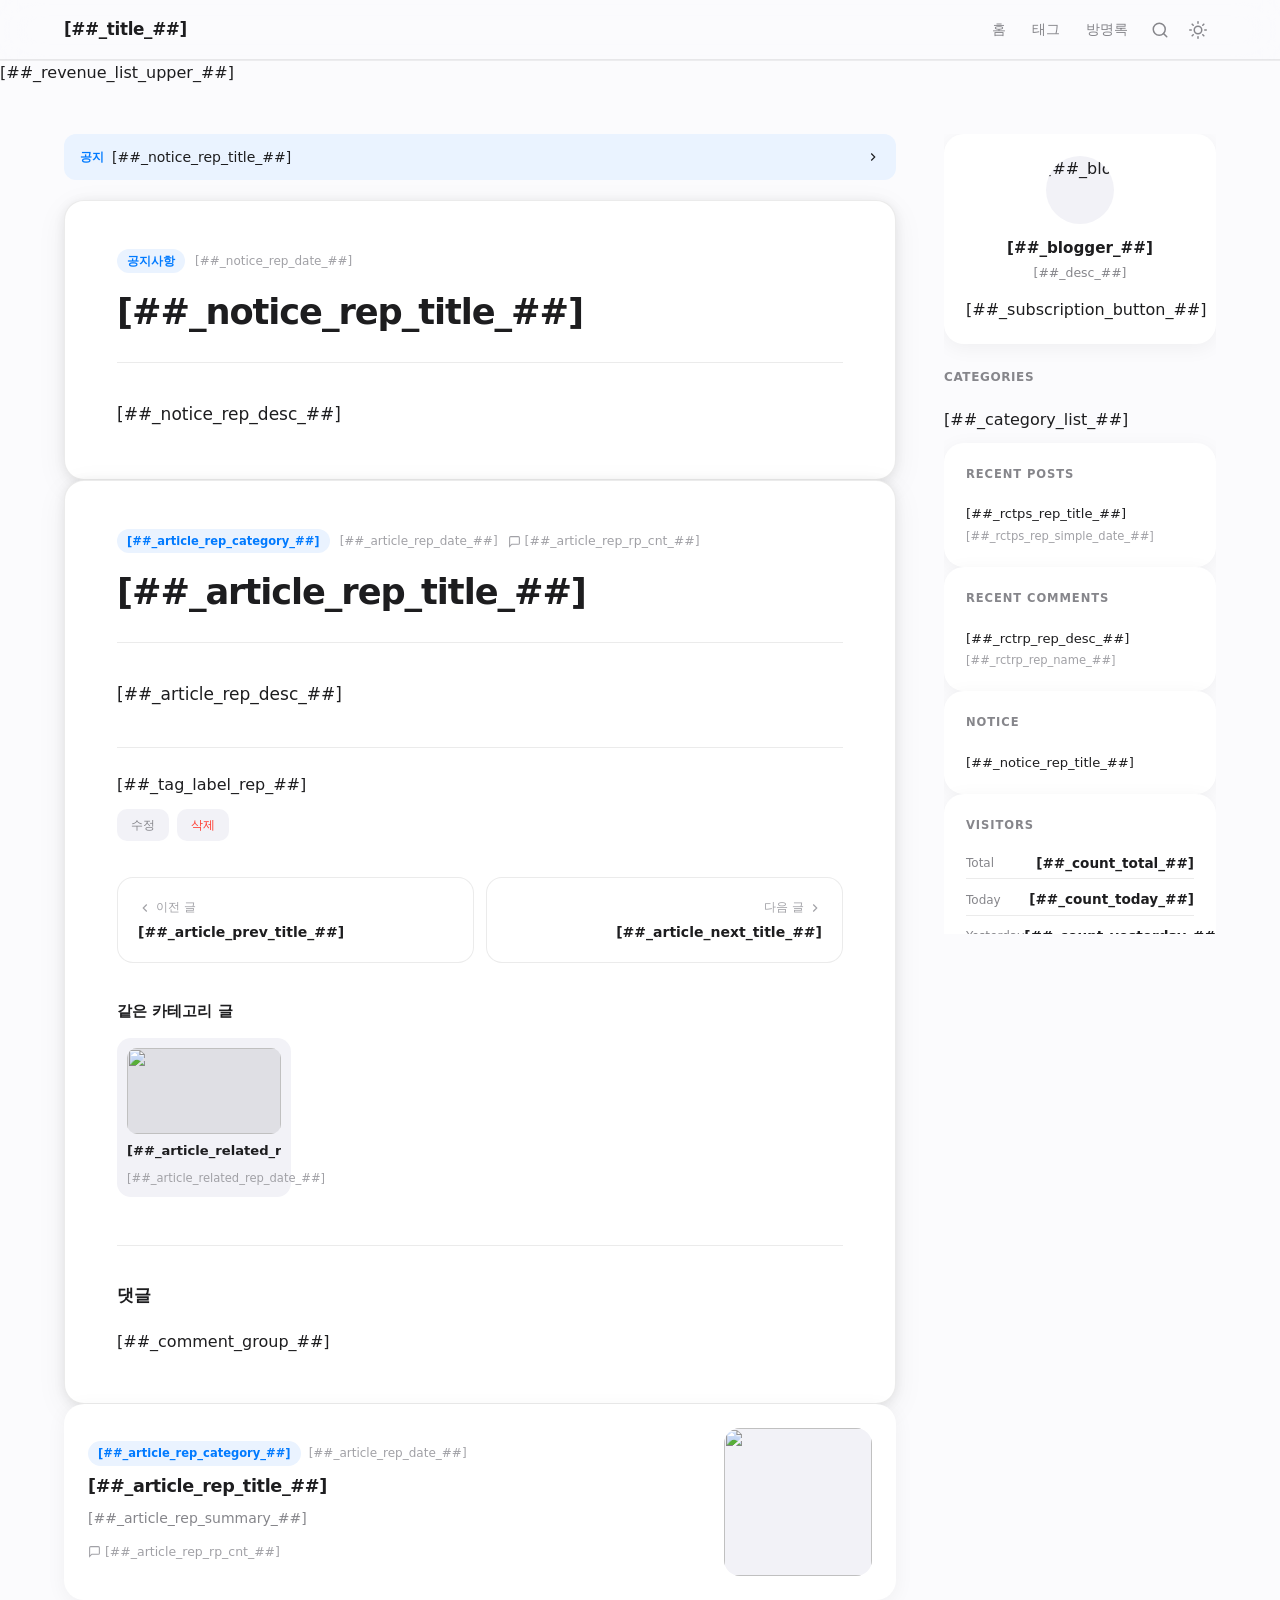
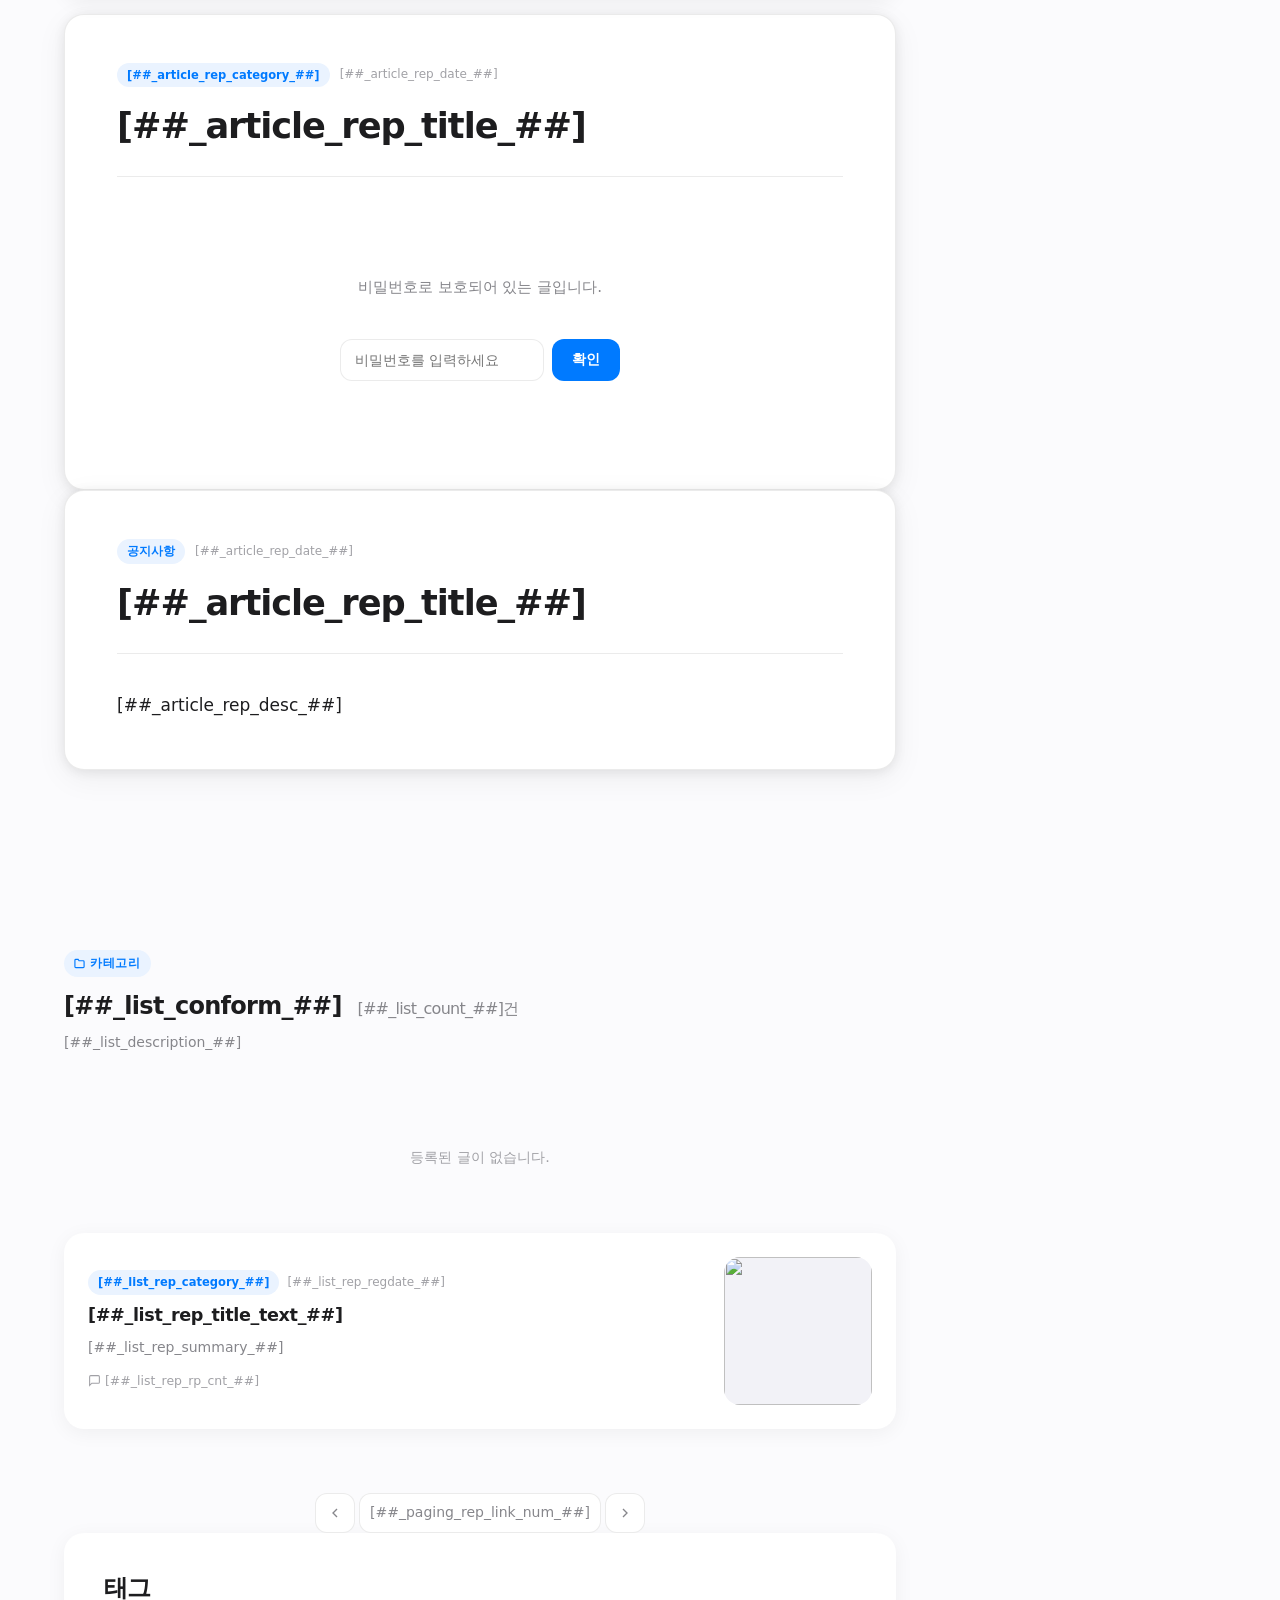
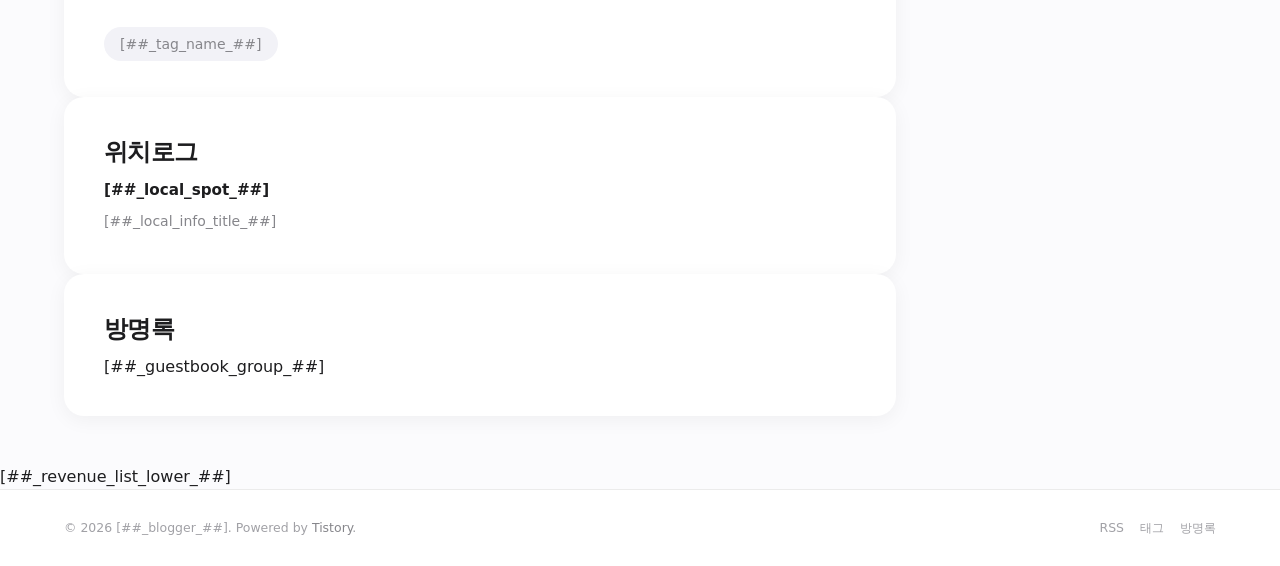
==== commit 22b9e992: "추가 수정. 목차 위젯 변경. 글쓰기, 블로그 관리 버튼 변경" ====
--- a/skin.html
+++ b/skin.html
@@ -438,6 +438,13 @@
         </div>
       </s_sidebar_element>
     </s_sidebar>
+
+    <!-- TOC: shown by JS when post has 2+ headings -->
+    <div class="sidebar-widget sidebar-toc" id="tocWidget" aria-label="목차">
+      <h3 class="sidebar-widget-title">목차</h3>
+      <nav class="toc-nav" id="tocNav"></nav>
+    </div>
+
     <s_sidebar>
       <s_sidebar_element>
         <!-- 카테고리 -->
@@ -527,12 +534,6 @@
         </div>
       </s_sidebar_element>
     </s_sidebar>
-
-    <!-- TOC: shown by JS when post has 2+ headings -->
-    <div class="sidebar-widget sidebar-toc" id="tocWidget" aria-label="목차">
-      <h3 class="sidebar-widget-title">목차</h3>
-      <nav class="toc-nav" id="tocNav"></nav>
-    </div>
   </aside>
 
 </div><!-- /.site-wrapper -->
@@ -692,10 +693,6 @@
     }
   }
 
-  var adminBtns = document.querySelector('.profile-admin-btns');
-  if (adminBtns && adminBtns.classList.length > 1) {
-    adminBtns.style.display = 'flex';
-  }
   var btnWrite = document.querySelector('.btn-write');
   if (btnWrite) {
     btnWrite.addEventListener('click', function() {
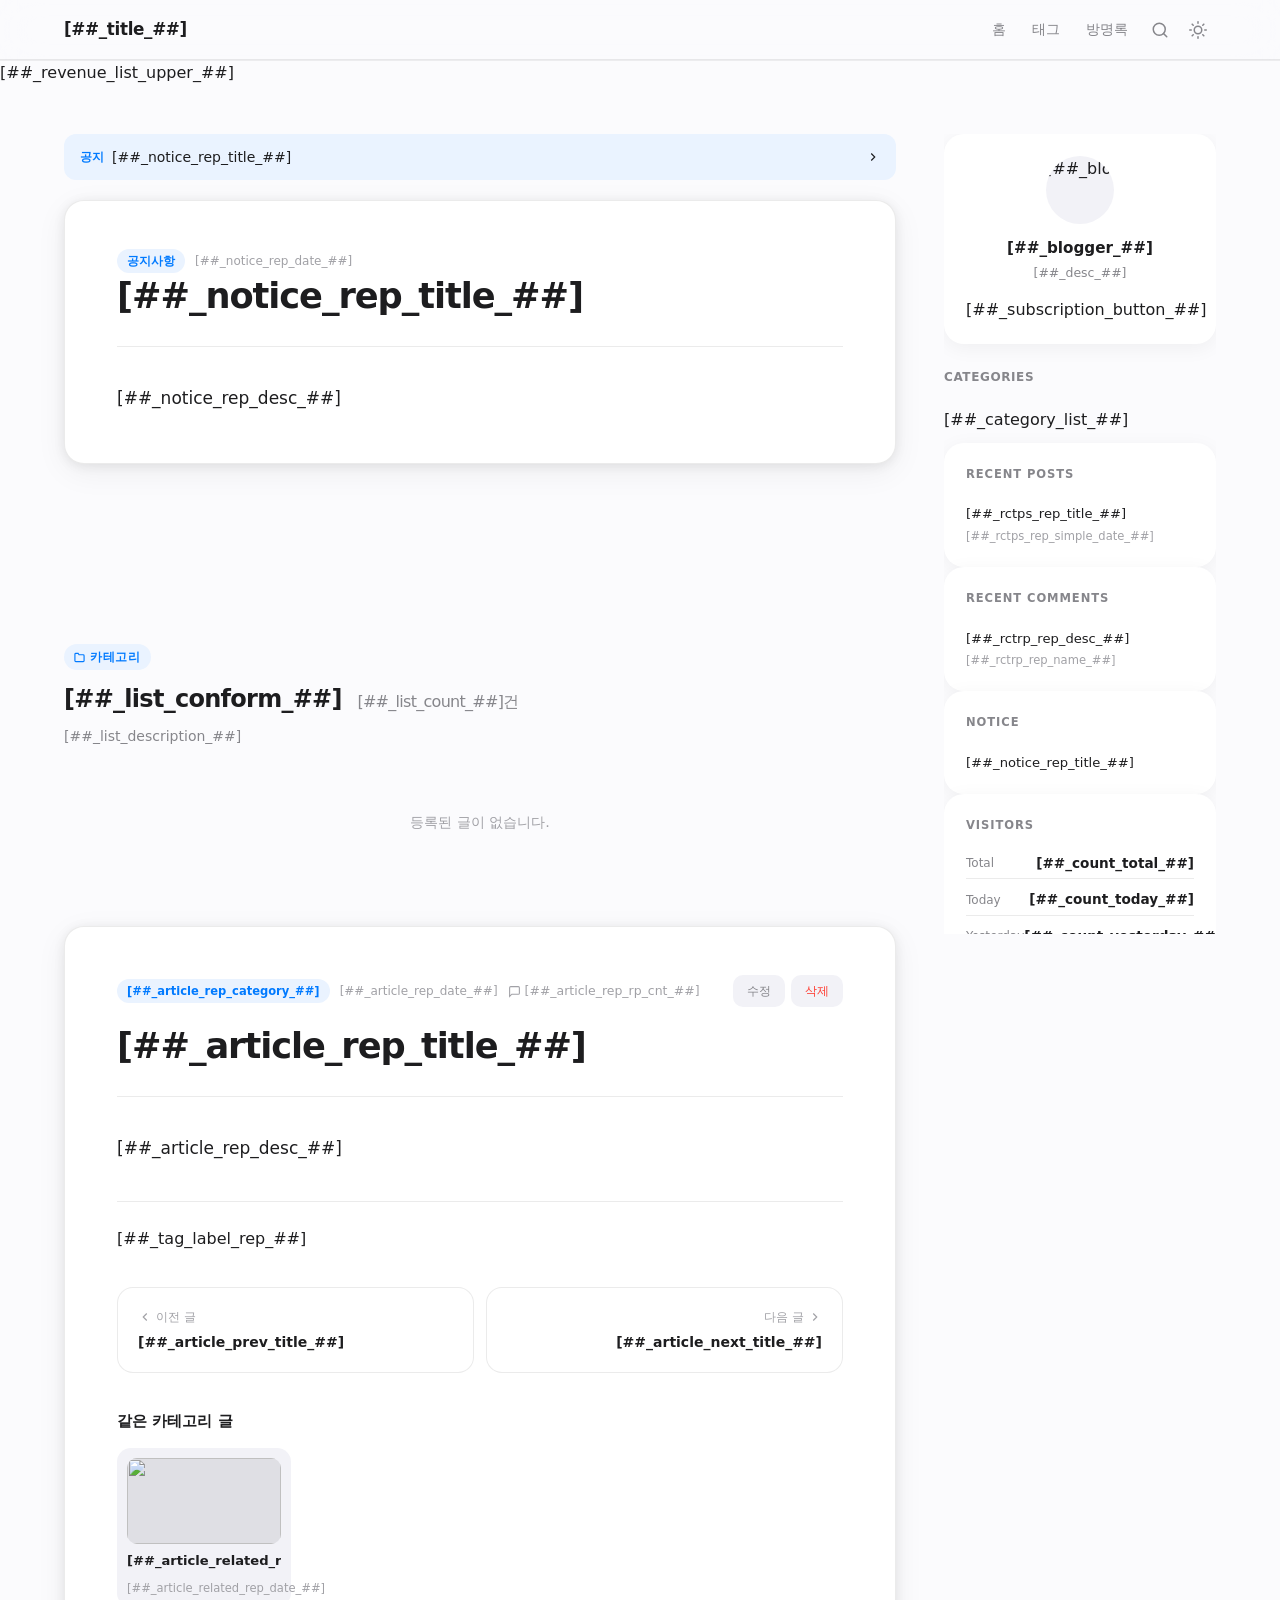
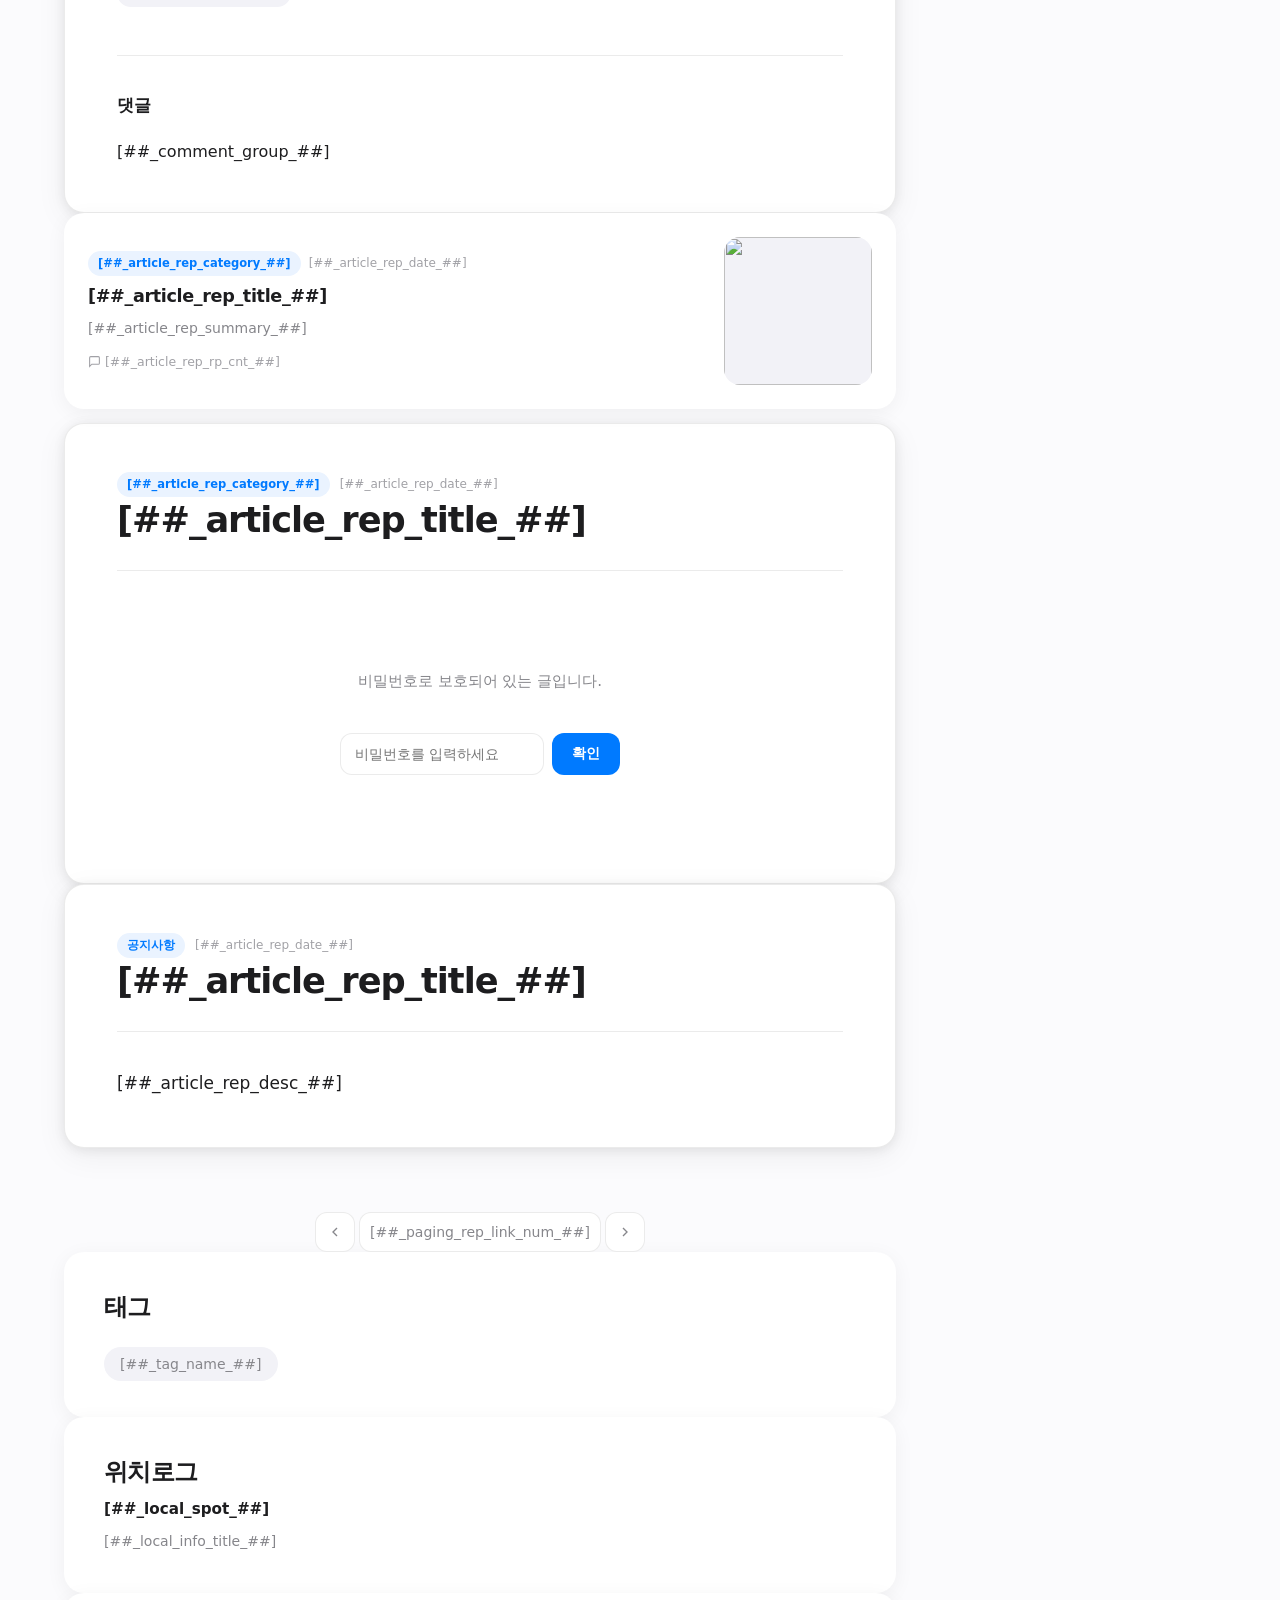
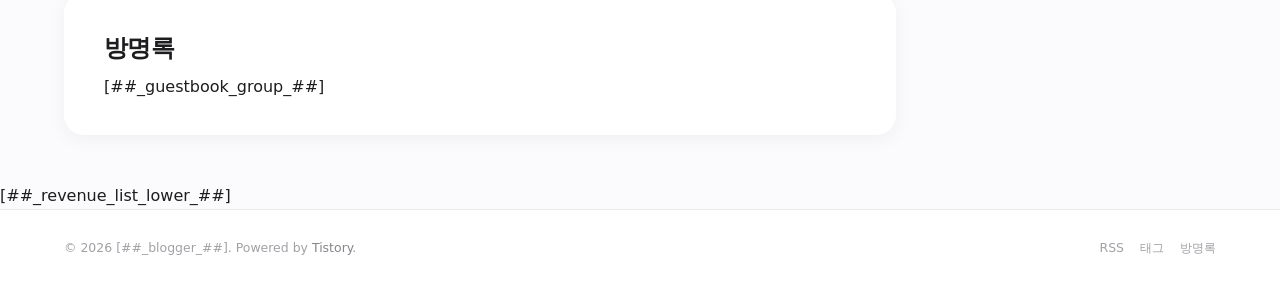
==== commit 32f0f98d: "게시글 중복 버그 수정" ====
--- a/skin.html
+++ b/skin.html
@@ -127,6 +127,31 @@
     </s_notice_rep>
 
     <!-- ========================================================
+         LIST HEADER: Category / Tag / Search (shown above article list)
+         ======================================================== -->
+    <s_list>
+    <div class="list-page-header">
+      <s_list_image>
+      <div class="list-page-cover" style="background-image:url('[##_list_image_##]')" aria-hidden="true"></div>
+      </s_list_image>
+      <div class="list-page-eyebrow">
+        <span class="list-page-badge">
+          <svg width="11" height="11" viewBox="0 0 24 24" fill="none" stroke="currentColor" stroke-width="2.5" aria-hidden="true"><path d="M22 19a2 2 0 0 1-2 2H4a2 2 0 0 1-2-2V5a2 2 0 0 1 2-2h5l2 3h9a2 2 0 0 1 2 2z"/></svg>
+          카테고리
+        </span>
+      </div>
+      <h2 class="list-page-title">
+        [##_list_conform_##]
+        <span class="list-page-count">[##_list_count_##]건</span>
+      </h2>
+      <p class="list-page-desc">[##_list_description_##]</p>
+      <s_list_empty>
+      <div class="list-empty">등록된 글이 없습니다.</div>
+      </s_list_empty>
+    </div>
+    </s_list>
+
+    <!-- ========================================================
          INDEX: Article list (rendered on index / category / archive pages)
          PERMALINK: Single post detail
          ======================================================== -->
@@ -134,15 +159,23 @@
     <s_permalink_article_rep>
     <article class="post-detail" itemscope itemtype="http://schema.org/BlogPosting">
       <header class="post-detail-header">
-        <div class="post-detail-meta">
-          <a href="[##_article_rep_category_link_##]" class="post-category">[##_article_rep_category_##]</a>
-          <time class="post-date" itemprop="datePublished">[##_article_rep_date_##]</time>
-          <s_rp_count>
-          <span class="post-comment-count" aria-label="댓글 수">
-            <svg width="13" height="13" viewBox="0 0 24 24" fill="none" stroke="currentColor" stroke-width="2" aria-hidden="true"><path d="M21 15a2 2 0 0 1-2 2H7l-4 4V5a2 2 0 0 1 2-2h14a2 2 0 0 1 2 2z"/></svg>
-            [##_article_rep_rp_cnt_##]
-          </span>
-          </s_rp_count>
+        <div class="post-detail-top-row">
+          <div class="post-detail-meta">
+            <a href="[##_article_rep_category_link_##]" class="post-category">[##_article_rep_category_##]</a>
+            <time class="post-date" itemprop="datePublished">[##_article_rep_date_##]</time>
+            <s_rp_count>
+            <span class="post-comment-count" aria-label="댓글 수">
+              <svg width="13" height="13" viewBox="0 0 24 24" fill="none" stroke="currentColor" stroke-width="2" aria-hidden="true"><path d="M21 15a2 2 0 0 1-2 2H7l-4 4V5a2 2 0 0 1 2-2h14a2 2 0 0 1 2 2z"/></svg>
+              [##_article_rep_rp_cnt_##]
+            </span>
+            </s_rp_count>
+          </div>
+          <s_ad_div>
+          <div class="post-admin-bar">
+            <a href="[##_s_ad_m_link_##]" class="admin-btn">수정</a>
+            <a href="#" onclick="[##_s_ad_d_onclick_##]" class="admin-btn admin-btn-danger">삭제</a>
+          </div>
+          </s_ad_div>
         </div>
         <h1 class="post-detail-title" itemprop="headline">[##_article_rep_title_##]</h1>
       </header>
@@ -155,13 +188,6 @@
         <s_tag_label>
         <div class="post-tags" aria-label="태그">[##_tag_label_rep_##]</div>
         </s_tag_label>
-
-        <s_ad_div>
-        <div class="post-admin-bar">
-          <a href="[##_s_ad_m_link_##]" class="admin-btn">수정</a>
-          <a href="#" onclick="[##_s_ad_d_onclick_##]" class="admin-btn admin-btn-danger">삭제</a>
-        </div>
-        </s_ad_div>
       </footer>
 
       <!-- Prev / Next navigation -->
@@ -293,61 +319,6 @@
     </s_permalink_article_rep>
     </s_page_rep>
 
-    <!-- ========================================================
-         LIST: Category / Tag / Search results
-         ======================================================== -->
-    <s_list>
-    <div class="list-page">
-      <div class="list-page-header">
-        <s_list_image>
-        <div class="list-page-cover" style="background-image:url('[##_list_image_##]')" aria-hidden="true"></div>
-        </s_list_image>
-        <div class="list-page-eyebrow">
-          <span class="list-page-badge">
-            <svg width="11" height="11" viewBox="0 0 24 24" fill="none" stroke="currentColor" stroke-width="2.5" aria-hidden="true"><path d="M22 19a2 2 0 0 1-2 2H4a2 2 0 0 1-2-2V5a2 2 0 0 1 2-2h5l2 3h9a2 2 0 0 1 2 2z"/></svg>
-            카테고리
-          </span>
-        </div>
-        <h2 class="list-page-title">
-          [##_list_conform_##]
-          <span class="list-page-count">[##_list_count_##]건</span>
-        </h2>
-        <p class="list-page-desc">[##_list_description_##]</p>
-      </div>
-
-      <s_list_empty>
-      <div class="list-empty">등록된 글이 없습니다.</div>
-      </s_list_empty>
-
-      <s_list_rep>
-      <article class="post-card">
-        <div class="post-card-inner">
-          <div class="post-card-body">
-            <div class="post-card-meta">
-              <a href="[##_list_rep_category_link_##]" class="post-category">[##_list_rep_category_##]</a>
-              <span class="post-date">[##_list_rep_regdate_##]</span>
-            </div>
-            <h2 class="post-card-title">
-              <a href="[##_list_rep_link_##]" class="post-card-link">[##_list_rep_title_text_##]</a>
-            </h2>
-            <p class="post-card-summary">[##_list_rep_summary_##]</p>
-            <div class="post-card-footer">
-              <span class="post-comment-count" aria-label="댓글 수">
-                <svg width="13" height="13" viewBox="0 0 24 24" fill="none" stroke="currentColor" stroke-width="2" aria-hidden="true"><path d="M21 15a2 2 0 0 1-2 2H7l-4 4V5a2 2 0 0 1 2-2h14a2 2 0 0 1 2 2z"/></svg>
-                [##_list_rep_rp_cnt_##]
-              </span>
-            </div>
-          </div>
-          <s_list_rep_thumbnail>
-          <div class="post-card-thumb" aria-hidden="true">
-            <img src="[##_list_rep_thumbnail_url_##]" alt="" loading="lazy">
-          </div>
-          </s_list_rep_thumbnail>
-        </div>
-      </article>
-      </s_list_rep>
-    </div>
-    </s_list>
 
     <!-- ========================================================
          PAGINATION
@@ -696,13 +667,13 @@
   var btnWrite = document.querySelector('.btn-write');
   if (btnWrite) {
     btnWrite.addEventListener('click', function() {
-      window.location.href = '[##_blog_link_##]/manage/newpost/';
+      window.location.href = '[##_blog_link_##]manage/newpost/';
     });
   }
   var btnBlogManage = document.querySelector('.btn-blog-manage');
   if (btnBlogManage) {
     btnBlogManage.addEventListener('click', function() {
-      window.location.href = '[##_blog_link_##]/manage/';
+      window.location.href = '[##_blog_link_##]manage/';
     });
   }
 
--- a/style.css
+++ b/style.css
@@ -1,5 +1,5 @@
 /* ============================================================
-   Apple Toss Minimal — Tistory Skin
+   Yangne-Throwing_Apple — Tistory Skin
    ============================================================ */
 
 /* 1. Custom Properties
@@ -514,11 +514,21 @@
   border-bottom: 1px solid var(--color-border);
 }
 
+.post-detail-top-row {
+  display: flex;
+  justify-content: space-between;
+  align-items: center;
+  margin-bottom: 16px;
+}
+
 .post-detail-meta {
   display: flex;
   align-items: center;
   gap: 10px;
-  margin-bottom: 16px;
+}
+
+.post-detail-top-row .post-detail-meta {
+  margin-bottom: 0;
 }
 
 .post-detail-title {
@@ -689,7 +699,8 @@
 
 .post-admin-bar {
   display: flex;
-  gap: 8px;
+  gap: 6px;
+  flex-shrink: 0;
 }
 
 .admin-btn {
--- a/style.css
+++ b/style.css
@@ -1,5 +1,5 @@
 /* ============================================================
-   Apple Toss Minimal — Tistory Skin
+   Yangne-Throwing_Apple — Tistory Skin
    ============================================================ */
 
 /* 1. Custom Properties
@@ -514,11 +514,21 @@
   border-bottom: 1px solid var(--color-border);
 }
 
+.post-detail-top-row {
+  display: flex;
+  justify-content: space-between;
+  align-items: center;
+  margin-bottom: 16px;
+}
+
 .post-detail-meta {
   display: flex;
   align-items: center;
   gap: 10px;
-  margin-bottom: 16px;
+}
+
+.post-detail-top-row .post-detail-meta {
+  margin-bottom: 0;
 }
 
 .post-detail-title {
@@ -689,7 +699,8 @@
 
 .post-admin-bar {
   display: flex;
-  gap: 8px;
+  gap: 6px;
+  flex-shrink: 0;
 }
 
 .admin-btn {
